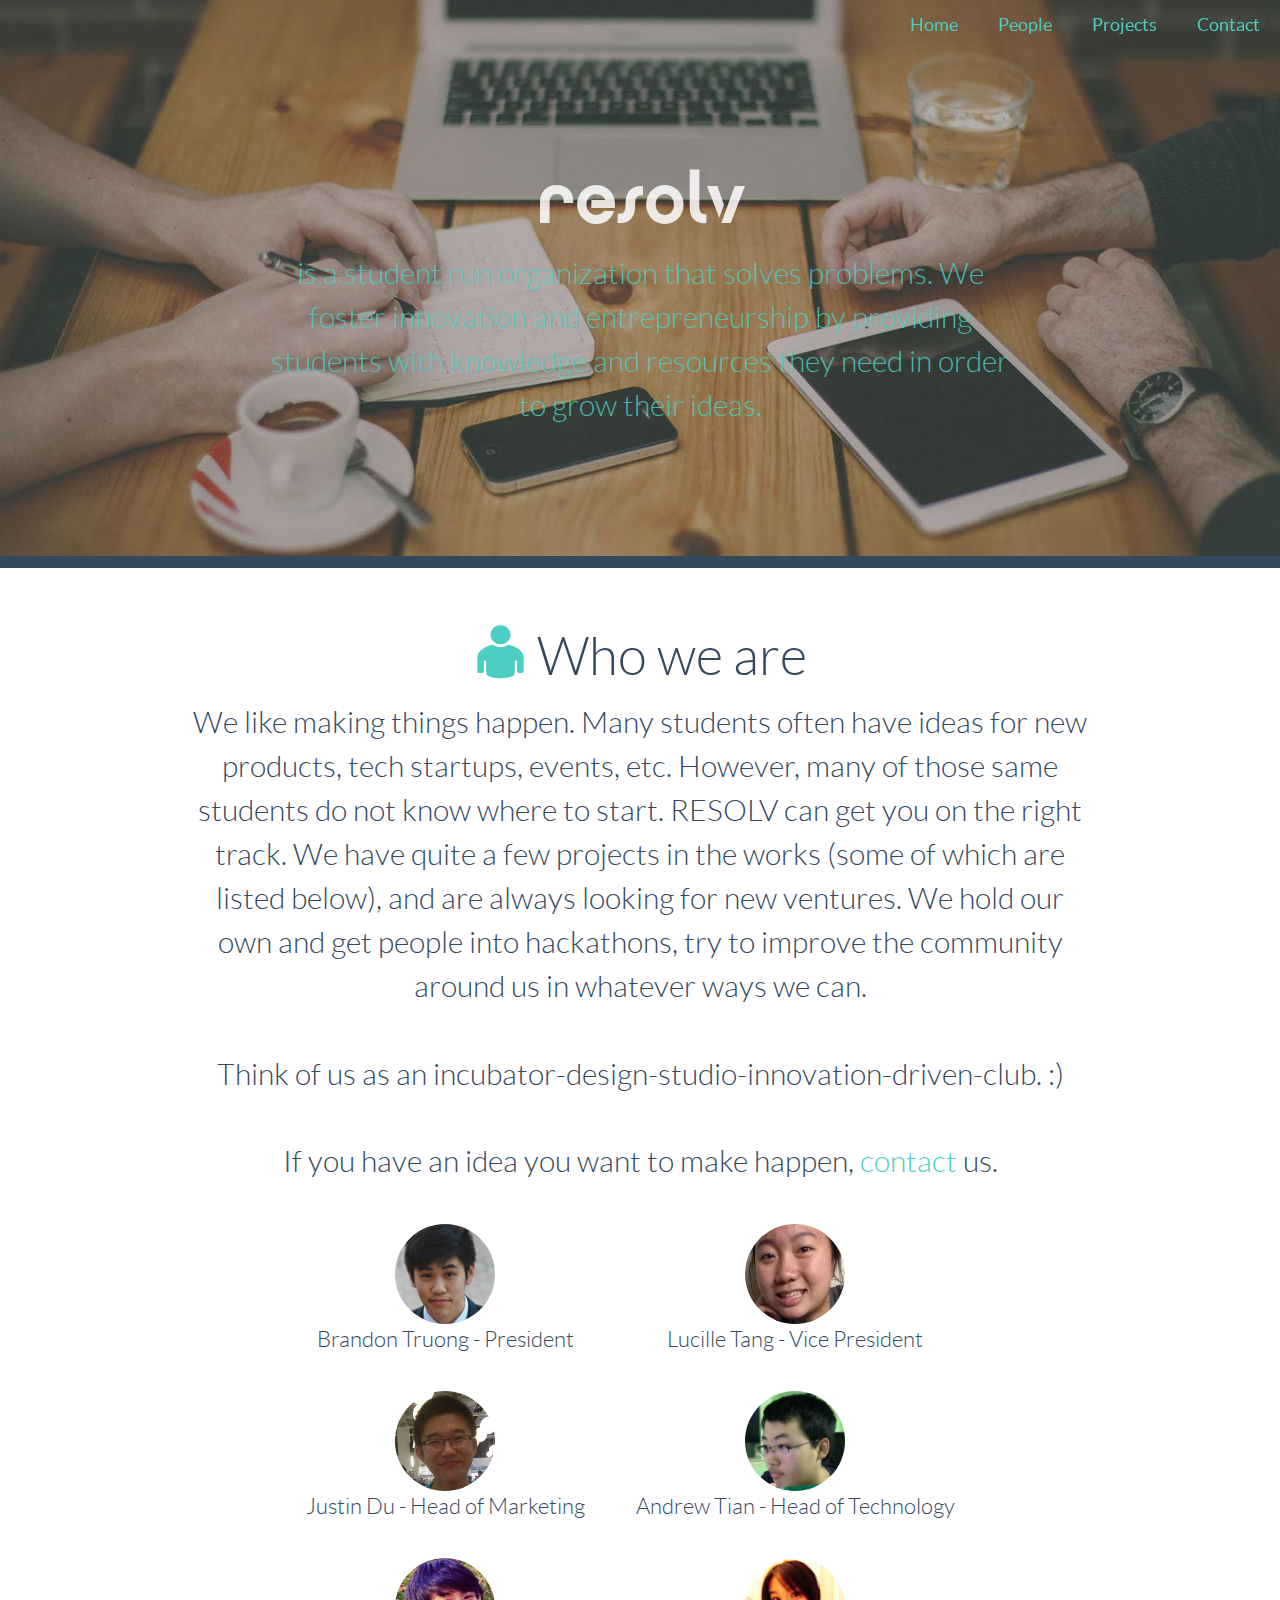
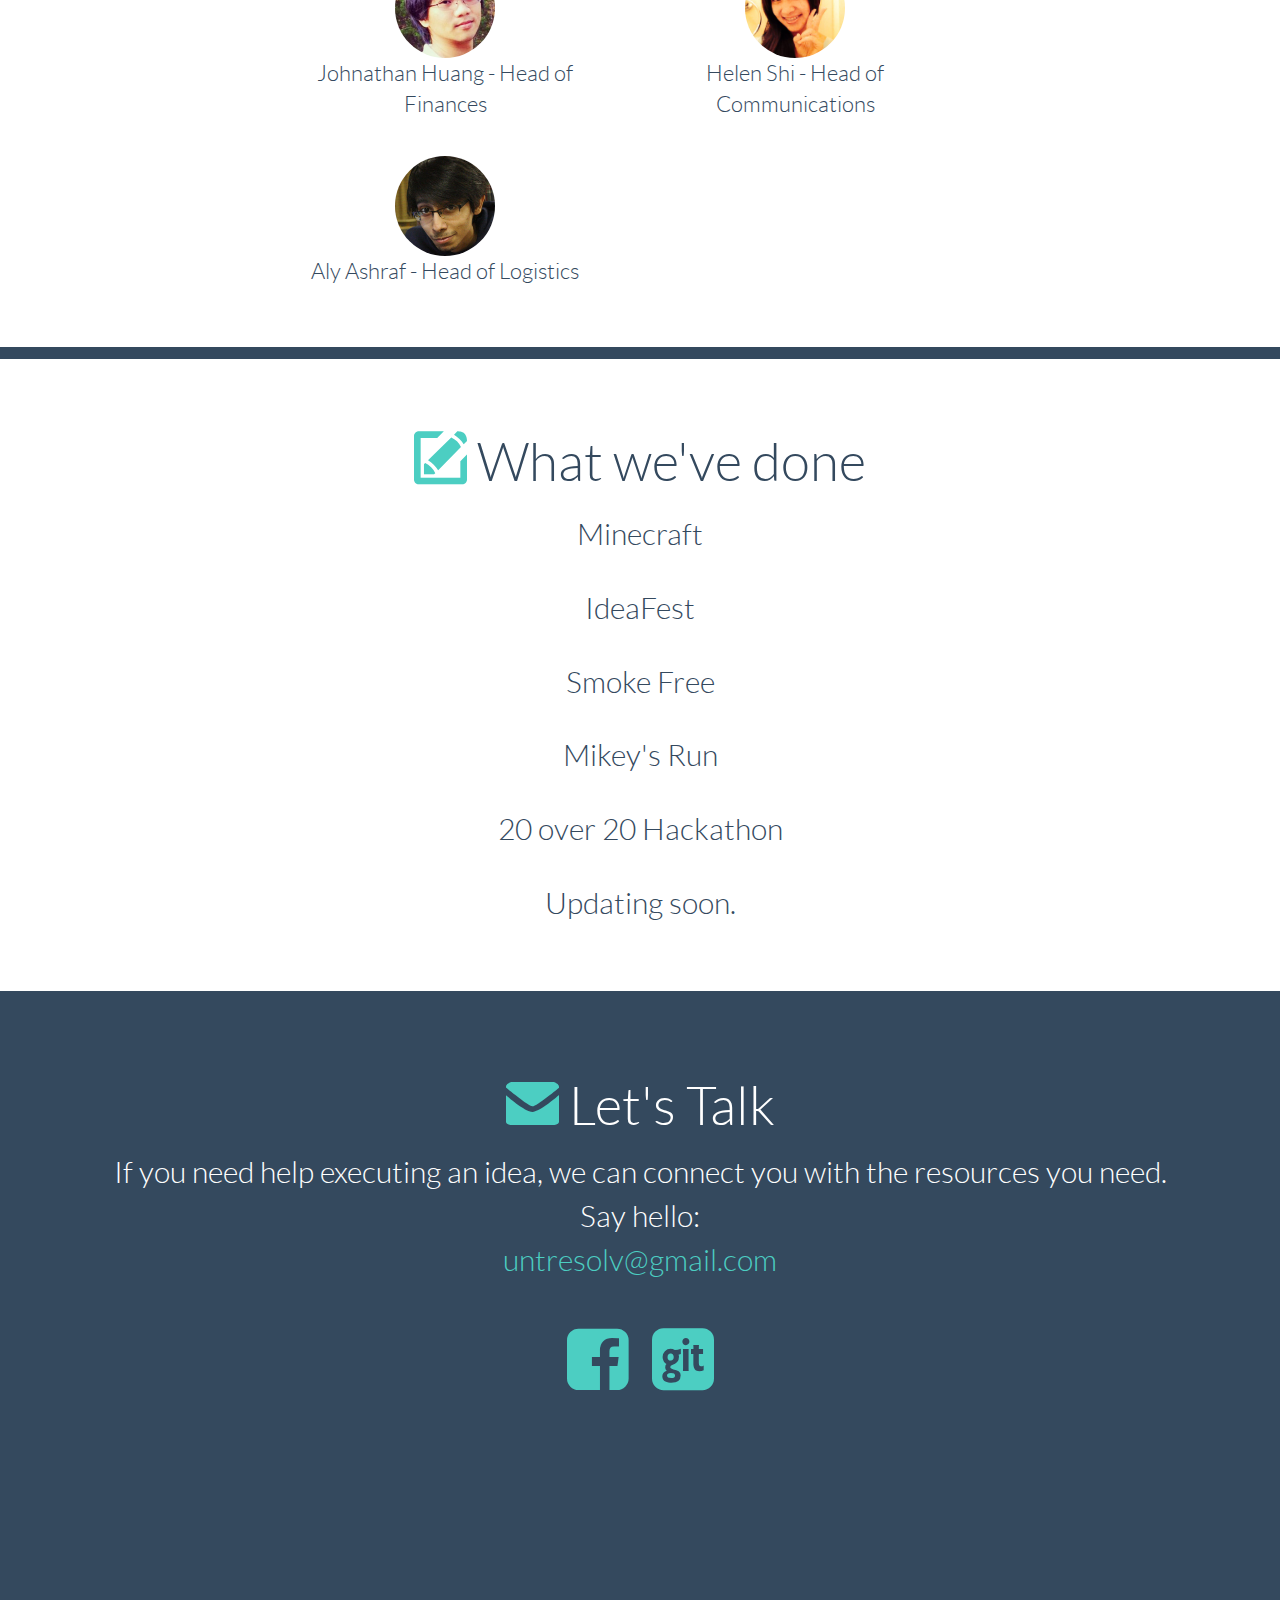
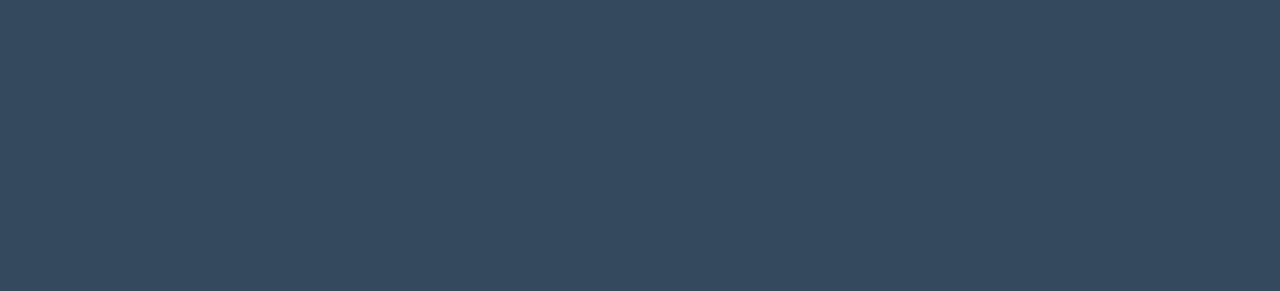
==== index.html @ ae5fd86d "initial commit" ====
<!DOCTYPE html>
<!--[if lt IE 7]>      <html class='no-js lt-ie9 lt-ie8 lt-ie7'> <![endif]-->
<!--[if IE 7]>         <html class='no-js lt-ie9 lt-ie8'> <![endif]-->
<!--[if IE 8]>         <html class='no-js lt-ie9'> <![endif]-->
<!--[if gt IE 8]><!--> <html class='no-js'> <!--<![endif]-->
    <head>
        <meta charset='utf-8'>
        <meta http-equiv='X-UA-Compatible' content='IE=edge'>
        <title>RESOLV</title>
        <meta name='description' content='Resolv is a student run organization at UNT that solves problems. We foster innovation and entrepreneurship by providing students with knowledge and resources in order to grow their ideas.'>
        <meta name='viewport' content='width=device-width, initial-scale=1'>

        <!-- Place favicon.ico and apple-touch-icon.png in the root directory -->

        <link rel='stylesheet' href='css/normalize.css'>
        <link rel='stylesheet' href='https://netdna.bootstrapcdn.com/bootstrap/3.1.1/css/bootstrap.min.css'>
        <link href="https://netdna.bootstrapcdn.com/font-awesome/4.1.0/css/font-awesome.min.css" rel="stylesheet">
        <link rel='stylesheet' href='css/flat-ui.css'>
        <link rel='stylesheet' href='css/main.css'>
        <script src='js/vendor/modernizr-2.6.2.min.js'></script>
    </head>
    <body>
        <!--[if lt IE 7]>
            <p class='browsehappy'>You are using an <strong>outdated</strong> browser. Please <a href='http://browsehappy.com/'>upgrade your browser</a> to improve your experience.</p>
        <![endif]-->
        <nav role='navigation'>
            <a class="menuToggle"><span class='fui-list'></span></a>
            <ul>
                <li><a href='#contact' title='Contact'>Contact</a></li>
                <li><a href='#projects' title='Projects'>Projects</a></li>
                <li><a href='#people' title='People'>People</a></li>
                <li><a href='#home' title='Home'>Home</a></li>
            </ul>
        </nav>
            
            <section id='home'>
                <div id="hello">
                    <h1 class="logo">resolv</h1>
                    <p class="lead"> is a student run organization that solves problems. We foster innovation and entrepreneurship by providing students with knowledge and resources they need in order to grow their ideas.</p>
                </div>
            </section>
            
            <section id="people">
                <div class="progress">
                    <div class="progress-bar" style="width:100%; background-color:#34495e;"></div>
                </div>
                <div class="container">
                    <h2><span class="fui-user"></span>Who we are</h2>
                    <p class="lead">
                        We like making things happen. Many students often have ideas for new products, tech startups, events, etc. However, many of those same students do not know where to start. RESOLV can get you on the right track. We have quite a few projects in the works (some of which are listed below), and are always looking for new ventures. We hold our own and get people into hackathons, try to improve the community around us in whatever ways we can. 
                        <br><br>
                        Think of us as an incubator-design-studio-innovation-driven-club. :)
                        <br><br>
                        If you have an idea you want to make happen, <a href="#contact">contact</a> us.  


                    </p>
                    <div class='profiles'>
                        <div class="profile">
                           <div class="circular"><img src="images/profiles/brandon.jpg" alt="" /></div>
                            <p class='lead person'>Brandon Truong - President</p> 
                        </div>
                        <div class="profile">
                            <div class="circular"><img src="images/profiles/lucille.jpg" alt="" /></div>
                            <p class='lead person'>Lucille Tang - Vice President</p>
                        </div>
                        <div class="profile">
                            <div class="circular"><img src="images/profiles/justin.jpg" alt="" /></div>
                            <p class='lead person'>Justin Du - Head of Marketing</p>
                        </div>
                        <div class="profile">
                            <div class="circular"><img src="images/profiles/andrew.jpg" alt="" /></div>
                            <p class='lead person'>Andrew Tian - Head of Technology</p>
                        </div>
                        <div class="profile">
                            <div class="circular"><img src="images/profiles/jonathan.jpg" alt="" /></div>
                            <p class='lead person'>Johnathan Huang - Head of Finances</p>
                        </div>
                        <div class="profile">
                            <div class="circular"><img src="images/profiles/helen.jpg" alt="" /></div>
                            <p class='lead person'>Helen Shi - Head of Communications</p>
                        </div>
                        <div class="profile">
                            <div class="circular"><img src="images/profiles/aly.jpg" alt="" /></div>
                            <p class='lead person'>Aly Ashraf - Head of Logistics</p>
                        </div>
                    </div>
                </div>
            </section>
            
            <section id='projects'>
                <div class="progress">
                    <div class="progress-bar" style="width:100%; background-color:#34495e;"></div>
                </div>
                <div class="container">
                    <h2><span class="fui-new"></span>What we've done</h2>
                    <div class="projectContainer">
                        <div class="project">
                            <span class="fake-link lead projectToggle">
                                Minecraft
                            </span> 
                            <div class="projectContent">
                                <p class="lead">
                                    RESOLV is teaming up with Cisco Systems and the UNT Innovation Greenhouse for
                                    an after-school volunteer project, aimed at giving elementary school students a behind-the-
                                    scenes look at the world of technology and computer programming through exploring and
                                    creating with the video game Minecraft.
                                </p>
                            </div> 
                            
                        </div>
                        <div class="project">
                            <span class="fake-link lead projectToggle">
                                IdeaFest
                            </span> 
                            <div class="projectContent">
                                <p class="lead">
                                    UNT Ideafest is an annual ideas competition open to all UNT students. We look for ideas that could improve the community or the whole. This could come in the form of a startup idea, new science venture, etc. Your idea should be feasible and well thought out. 
                                </p>
                            </div>
                        </div>    
                        <div>
                            <span class="fake-link lead projectToggle">
                                Smoke Free
                            </span>
                            <div class="projectContent">
                                <p class="lead">
                                    RESOLV is a strong advocate for breathing clean air and would love for you to join us in helping the UNT campaign for a smoke free campus to be a success! Breathing in second hand smoke is considered to be more dangerous than actually smoking cigarettes, which has been the leading cause of lung cancer and emphysema for years, not to mention dental problems. RESOLV and UNT would both like to encourage students to be as healthy as possible. Smoking does not just put you at risk, but it puts your friends, your family, and innocent strangers in harm's way as well. Even if you have never had a loved one die from lung cancer or experienced the horrors that cigarettes cause first hand, you can still take part in this effort to save the lives of others by the means of education and encouragement or even by helping us to do the same and spread the word.
                                </p>
                            </div>
                        </div>
                        <div>
                            <span class="fake-link lead projectToggle">
                                Mikey's Run
                            </span>
                            <div class="projectContent">
                                <p class="lead">
                                RESOLV  was honored to create this logo for Mikey's Run, an organization supporting 
                                the victims at the 2013 Boston Marathon, specifically amputees, in 
                                honor of Mikey, a young boy who became a quadriplegic from an illness. 
                                RESOLV continues to be supportive of Mikey's Run as well as other 
                                charities. If you would like to learn more about Mikey's Run or take 
                                part in the cause, check out <a href="http://mikeysrun.com">mikeysrun.com</a>!
                                </p>
                            </div>
                        </div>   
                        <div>
                            <span class="fake-link lead projectToggle">
                                20 over 20 Hackathon
                            </span>
                            <div class="projectContent">
                                <p class="lead">
                                    RESOLV took 2nd place in the 2013 20 Over 20 Hackathon hosted by Dialexa in Dallas. The team developed a solution to the issue of finding your car in crowded parking lots. During the competition, they faced teams of graduate students, faculty members, and industry professionals. You can read more about the competition on the <a href="https://tams.unt.edu/studentlife/news/hackathon">TAMS Website</a> and at the <a href="http://dialexa.com/blog#20over20">Dialexa Blog</a>.
                                </p>
                            </div>
                        </div>  
                        <a class="lead">Updating soon.</a>
                    </div>
                </div>
            </section>
            
            <section id='contact'>
                <div class="progress">
                    <div class="progress-bar" style="width:100%; background-color:#34495e;"></div>
                </div>
                <div class="container">
                    <h2><span class="fui-mail"></span>Let's Talk</h2>
                    <p class="lead" style="margin:0">
                        If you need help executing an idea, we can connect you with the resources you need. 
                        <br>
                        Say hello:
                    </p>
                    <p class="lead"><a href="mailto:untresolv@gmail.com"> untresolv@gmail.com</a></p>
                    <a href="https://www.facebook.com/resolv.unt">
                        <i class="fa fa-facebook-square fa-4x"></i>
                    </a>
                    <a href="https://github.com/resolvclub">
                        <i class="fa fa-git-square fa-4x"></i>
                    </a>
                </div>
            </section>
        <script src='https://ajax.googleapis.com/ajax/libs/jquery/1.10.2/jquery.min.js'></script>
        <script>window.jQuery || document.write("<script src='js/vendor/jquery-1.10.2.min.js'><\/script>")</script>
        <script src='https://netdna.bootstrapcdn.com/bootstrap/3.1.1/js/bootstrap.min.js'></script>
        <script src='js/jquery-1.8.3.min.js'></script>
        <script src='js/jquery-ui-1.10.3.custom.min.js'></script>
        <script src='js/jquery.ui.touch-punch.min.js'></script>
        <script src='js/bootstrap.min.js'></script>
        <script src='js/jquery.tagsinput.js'></script>
        <script src='js/jquery.placeholder.js'></script>
        <script src='js/plugins.js'></script>
        <script src='js/main.js'></script>
        <script>
          (function(i,s,o,g,r,a,m){i['GoogleAnalyticsObject']=r;i[r]=i[r]||function(){
          (i[r].q=i[r].q||[]).push(arguments)},i[r].l=1*new Date();a=s.createElement(o),
          m=s.getElementsByTagName(o)[0];a.async=1;a.src=g;m.parentNode.insertBefore(a,m)
          })(window,document,'script','//www.google-analytics.com/analytics.js','ga');

          ga('create', 'UA-52313842-1', 'auto');
          ga('send', 'pageview');

        </script>
    </body>
</html>
---- css/flat-ui.css ----
@font-face {
  font-family: 'Lato';
  src: url('../fonts/lato/lato-black.eot');
  src: url('../fonts/lato/lato-black.eot?#iefix') format('embedded-opentype'), url('../fonts/lato/lato-black.woff') format('woff'), url('../fonts/lato/lato-black.ttf') format('truetype'), url('../fonts/lato/lato-black.svg#latoblack') format('svg');
  font-weight: 900;
  font-style: normal;
}
@font-face {
  font-family: 'Lato';
  src: url('../fonts/lato/lato-bold.eot');
  src: url('../fonts/lato/lato-bold.eot?#iefix') format('embedded-opentype'), url('../fonts/lato/lato-bold.woff') format('woff'), url('../fonts/lato/lato-bold.ttf') format('truetype'), url('../fonts/lato/lato-bold.svg#latobold') format('svg');
  font-weight: bold;
  font-style: normal;
}
@font-face {
  font-family: 'Lato';
  src: url('../fonts/lato/lato-bolditalic.eot');
  src: url('../fonts/lato/lato-bolditalic.eot?#iefix') format('embedded-opentype'), url('../fonts/lato/lato-bolditalic.woff') format('woff'), url('../fonts/lato/lato-bolditalic.ttf') format('truetype'), url('../fonts/lato/lato-bolditalic.svg#latobold-italic') format('svg');
  font-weight: bold;
  font-style: italic;
}
@font-face {
  font-family: 'Lato';
  src: url('../fonts/lato/lato-italic.eot');
  src: url('../fonts/lato/lato-italic.eot?#iefix') format('embedded-opentype'), url('../fonts/lato/lato-italic.woff') format('woff'), url('../fonts/lato/lato-italic.ttf') format('truetype'), url('../fonts/lato/lato-italic.svg#latoitalic') format('svg');
  font-weight: normal;
  font-style: italic;
}
@font-face {
  font-family: 'Lato';
  src: url('../fonts/lato/lato-light.eot');
  src: url('../fonts/lato/lato-light.eot?#iefix') format('embedded-opentype'), url('../fonts/lato/lato-light.woff') format('woff'), url('../fonts/lato/lato-light.ttf') format('truetype'), url('../fonts/lato/lato-light.svg#latolight') format('svg');
  font-weight: 300;
  font-style: normal;
}
@font-face {
  font-family: 'Lato';
  src: url('../fonts/lato/lato-regular.eot');
  src: url('../fonts/lato/lato-regular.eot?#iefix') format('embedded-opentype'), url('../fonts/lato/lato-regular.woff') format('woff'), url('../fonts/lato/lato-regular.ttf') format('truetype'), url('../fonts/lato/lato-regular.svg#latoregular') format('svg');
  font-weight: normal;
  font-style: normal;
}
@font-face {
  font-family: "Flat-UI-Icons";
  src: url('../fonts/flat-ui-icons-regular.eot');
  src: url('../fonts/flat-ui-icons-regular.eot?#iefix') format('embedded-opentype'), url('../fonts/flat-ui-icons-regular.woff') format('woff'), url('../fonts/flat-ui-icons-regular.ttf') format('truetype'), url('../fonts/flat-ui-icons-regular.svg#flat-ui-icons-regular') format('svg');
  font-weight: normal;
  font-style: normal;
}
/* Use the following CSS code if you want to use data attributes for inserting your icons */
[data-icon]:before {
  font-family: 'Flat-UI-Icons';
  content: attr(data-icon);
  speak: none;
  font-weight: normal;
  font-variant: normal;
  text-transform: none;
  -webkit-font-smoothing: antialiased;
  -moz-osx-font-smoothing: grayscale;
}
/* Use the following CSS code if you want to have a class per icon */
/*
Instead of a list of all class selectors,
you can use the generic selector below, but it's slower:
[class*="fui-"] {
*/
.fui-arrow-right,
.fui-arrow-left,
.fui-cmd,
.fui-check-inverted,
.fui-heart,
.fui-location,
.fui-plus,
.fui-check,
.fui-cross,
.fui-list,
.fui-new,
.fui-video,
.fui-photo,
.fui-volume,
.fui-time,
.fui-eye,
.fui-chat,
.fui-search,
.fui-user,
.fui-mail,
.fui-lock,
.fui-gear,
.fui-radio-unchecked,
.fui-radio-checked,
.fui-checkbox-unchecked,
.fui-checkbox-checked,
.fui-calendar-solid,
.fui-pause,
.fui-play,
.fui-check-inverted-2 {
  display: inline-block;
  font-family: 'Flat-UI-Icons';
  speak: none;
  font-style: normal;
  font-weight: normal;
  font-variant: normal;
  text-transform: none;
  -webkit-font-smoothing: antialiased;
  -moz-osx-font-smoothing: grayscale;
}
.fui-arrow-right:before {
  content: "\e02c";
}
.fui-arrow-left:before {
  content: "\e02d";
}
.fui-cmd:before {
  content: "\e02f";
}
.fui-check-inverted:before {
  content: "\e006";
}
.fui-heart:before {
  content: "\e007";
}
.fui-location:before {
  content: "\e008";
}
.fui-plus:before {
  content: "\e009";
}
.fui-check:before {
  content: "\e00a";
}
.fui-cross:before {
  content: "\e00b";
}
.fui-list:before {
  content: "\e00c";
}
.fui-new:before {
  content: "\e00d";
}
.fui-video:before {
  content: "\e00e";
}
.fui-photo:before {
  content: "\e00f";
}
.fui-volume:before {
  content: "\e010";
}
.fui-time:before {
  content: "\e011";
}
.fui-eye:before {
  content: "\e012";
}
.fui-chat:before {
  content: "\e013";
}
.fui-search:before {
  content: "\e01c";
}
.fui-user:before {
  content: "\e01d";
}
.fui-mail:before {
  content: "\e01e";
}
.fui-lock:before {
  content: "\e01f";
}
.fui-gear:before {
  content: "\e024";
}
.fui-radio-unchecked:before {
  content: "\e02b";
}
.fui-radio-checked:before {
  content: "\e032";
}
.fui-checkbox-unchecked:before {
  content: "\e033";
}
.fui-checkbox-checked:before {
  content: "\e034";
}
.fui-calendar-solid:before {
  content: "\e022";
}
.fui-pause:before {
  content: "\e03b";
}
.fui-play:before {
  content: "\e03c";
}
.fui-check-inverted-2:before {
  content: "\e000";
}
.dropdown-arrow-inverse {
  border-bottom-color: #34495e !important;
  border-top-color: #34495e !important;
}
body {
  font-family: "Lato", Helvetica, Arial, sans-serif;
  font-size: 18px;
  line-height: 1.72222;
  color: #34495e;
  background-color: #ffffff;
}
a {
  color: #16a085;
  text-decoration: none;
  -webkit-transition: 0.25s;
  transition: 0.25s;
}
a:hover,
a:focus {
  color: #1abc9c;
  text-decoration: none;
}
a:focus {
  outline: none;
}
.img-rounded {
  border-radius: 6px;
}
.img-thumbnail {
  padding: 4px;
  line-height: 1.72222;
  background-color: #ffffff;
  border: 2px solid #bdc3c7;
  border-radius: 6px;
  -webkit-transition: all 0.25s ease-in-out;
  transition: all 0.25s ease-in-out;
  display: inline-block;
  max-width: 100%;
  height: auto;
}
.img-comment {
  font-size: 15px;
  line-height: 1.2;
  font-style: italic;
  margin: 24px 0;
}
h1,
h2,
h3,
h4,
h5,
h6,
.h1,
.h2,
.h3,
.h4,
.h5,
.h6 {
  font-family: inherit;
  font-weight: 700;
  line-height: 1.1;
  color: inherit;
}
h1 small,
h2 small,
h3 small,
h4 small,
h5 small,
h6 small,
.h1 small,
.h2 small,
.h3 small,
.h4 small,
.h5 small,
.h6 small {
  color: #e7e9ec;
}
h1,
h2,
h3 {
  margin-top: 30px;
  margin-bottom: 15px;
}
h4,
h5,
h6 {
  margin-top: 15px;
  margin-bottom: 15px;
}
h6 {
  font-weight: normal;
}
h1,
.h1 {
  font-size: 61px;
}
h2,
.h2 {
  font-size: 53px;
}
h3,
.h3 {
  font-size: 40px;
}
h4,
.h4 {
  font-size: 29px;
}
h5,
.h5 {
  font-size: 28px;
}
h6,
.h6 {
  font-size: 24px;
}
p {
  font-size: 18px;
  line-height: 1.72222;
  margin: 0 0 15px;
}
.lead {
  margin-bottom: 30px;
  font-size: 28px;
  line-height: 1.46428571;
  font-weight: 300;
}
@media (min-width: 768px) {
  .lead {
    font-size: 30.006px;
  }
}
small,
.small {
  font-size: 83%;
  line-height: 2.067;
}
.text-muted {
  color: #bdc3c7;
}
.text-inverse {
  color: #ffffff;
}
.text-primary {
  color: #1abc9c;
}
a.text-primary:hover {
  color: #15967d;
}
.text-warning {
  color: #f1c40f;
}
a.text-warning:hover {
  color: #c19d0c;
}
.text-danger {
  color: #e74c3c;
}
a.text-danger:hover {
  color: #b93d30;
}
.text-success {
  color: #2ecc71;
}
a.text-success:hover {
  color: #25a35a;
}
.text-info {
  color: #3498db;
}
a.text-info:hover {
  color: #2a7aaf;
}
.bg-primary {
  color: #ffffff;
  background-color: #34495e;
}
a.bg-primary:hover {
  background-color: #222f3d;
}
.bg-success {
  background-color: #dff0d8;
}
a.bg-success:hover {
  background-color: #c1e2b3;
}
.bg-info {
  background-color: #d9edf7;
}
a.bg-info:hover {
  background-color: #afd9ee;
}
.bg-warning {
  background-color: #fcf8e3;
}
a.bg-warning:hover {
  background-color: #f7ecb5;
}
.bg-danger {
  background-color: #f2dede;
}
a.bg-danger:hover {
  background-color: #e4b9b9;
}
.page-header {
  padding-bottom: 14px;
  margin: 60px 0 30px;
  border-bottom: 1px solid #e7e9ec;
}
ul,
ol {
  margin-bottom: 15px;
}
dl {
  margin-bottom: 30px;
}
dt,
dd {
  line-height: 1.72222;
}
@media (min-width: 768px) {
  .dl-horizontal dt {
    width: 160px;
  }
  .dl-horizontal dd {
    margin-left: 180px;
  }
}
abbr[title],
abbr[data-original-title] {
  border-bottom: 1px dotted #bdc3c7;
}
blockquote {
  border-left: 3px solid #e7e9ec;
  padding: 0 0 0 16px;
  margin: 0 0 30px;
}
blockquote p {
  font-size: 20px;
  line-height: 1.55;
  font-weight: normal;
  margin-bottom: .4em;
}
blockquote small,
blockquote .small {
  font-size: 18px;
  line-height: 1.72222;
  font-style: italic;
  color: inherit;
}
blockquote small:before,
blockquote .small:before {
  content: "";
}
blockquote.pull-right {
  padding-right: 16px;
  padding-left: 0;
  border-right: 3px solid #e7e9ec;
  border-left: 0;
}
blockquote.pull-right small:after {
  content: "";
}
address {
  margin-bottom: 30px;
  line-height: 1.72222;
}
code,
kbd,
pre,
samp {
  font-family: Monaco, Menlo, Consolas, "Courier New", monospace;
}
code {
  padding: 2px 6px;
  font-size: 85%;
  color: #c7254e;
  background-color: #f9f2f4;
  border-radius: 4px;
}
kbd {
  padding: 2px 6px;
  font-size: 85%;
  color: #ffffff;
  background-color: #34495e;
  border-radius: 4px;
  box-shadow: none;
}
pre {
  padding: 8px;
  margin: 0 0 15px;
  font-size: 13px;
  line-height: 1.72222;
  color: inherit;
  background-color: #ffffff;
  border: 2px solid #e7e9ec;
  border-radius: 6px;
  white-space: pre;
}
.pre-scrollable {
  max-height: 340px;
}
.thumbnail {
  display: block;
  padding: 4px;
  margin-bottom: 5px;
  line-height: 1.72222;
  background-color: #ffffff;
  border: 2px solid #bdc3c7;
  border-radius: 6px;
  -webkit-transition: all 0.25s ease-in-out;
  transition: all 0.25s ease-in-out;
}
.thumbnail > img,
.thumbnail a > img {
  display: block;
  max-width: 100%;
  height: auto;
  margin-left: auto;
  margin-right: auto;
}
a.thumbnail:hover,
a.thumbnail:focus,
a.thumbnail.active {
  border-color: #16a085;
}
.thumbnail .caption {
  padding: 9px;
  color: #34495e;
}
.btn {
  border: none;
  font-size: 15px;
  font-weight: normal;
  line-height: 1.4;
  border-radius: 4px;
  padding: 10px 15px;
  -webkit-font-smoothing: subpixel-antialiased;
  -webkit-transition: border .25s linear, color .25s linear, background-color .25s linear;
  transition: border .25s linear, color .25s linear, background-color .25s linear;
}
.btn:hover,
.btn:focus {
  outline: none;
  color: #ffffff;
}
.btn:active,
.btn.active {
  outline: none;
  -webkit-box-shadow: none;
  box-shadow: none;
}
.btn.disabled,
.btn[disabled],
fieldset[disabled] .btn {
  background-color: #bdc3c7;
  color: rgba(255, 255, 255, 0.75);
  opacity: 0.7;
  filter: alpha(opacity=70);
}
.btn > [class^="fui-"] {
  margin: 0 1px;
  position: relative;
  line-height: 1;
  top: 1px;
}
.btn-xs.btn > [class^="fui-"] {
  font-size: 11px;
  top: 0;
}
.btn-hg.btn > [class^="fui-"] {
  top: 2px;
}
.btn-default {
  color: #ffffff;
  background-color: #bdc3c7;
}
.btn-default:hover,
.btn-default:focus,
.btn-default:active,
.btn-default.active,
.open .dropdown-toggle.btn-default {
  color: #ffffff;
  background-color: #cacfd2;
  border-color: #cacfd2;
}
.btn-default:active,
.btn-default.active,
.open .dropdown-toggle.btn-default {
  background: #a1a6a9;
  border-color: #a1a6a9;
}
.btn-default.disabled,
.btn-default[disabled],
fieldset[disabled] .btn-default,
.btn-default.disabled:hover,
.btn-default[disabled]:hover,
fieldset[disabled] .btn-default:hover,
.btn-default.disabled:focus,
.btn-default[disabled]:focus,
fieldset[disabled] .btn-default:focus,
.btn-default.disabled:active,
.btn-default[disabled]:active,
fieldset[disabled] .btn-default:active,
.btn-default.disabled.active,
.btn-default[disabled].active,
fieldset[disabled] .btn-default.active {
  background-color: #bdc3c7;
  border-color: #bdc3c7;
}
.btn-primary {
  color: #ffffff;
  background-color: #1abc9c;
}
.btn-primary:hover,
.btn-primary:focus,
.btn-primary:active,
.btn-primary.active,
.open .dropdown-toggle.btn-primary {
  color: #ffffff;
  background-color: #48c9b0;
  border-color: #48c9b0;
}
.btn-primary:active,
.btn-primary.active,
.open .dropdown-toggle.btn-primary {
  background: #16a085;
  border-color: #16a085;
}
.btn-primary.disabled,
.btn-primary[disabled],
fieldset[disabled] .btn-primary,
.btn-primary.disabled:hover,
.btn-primary[disabled]:hover,
fieldset[disabled] .btn-primary:hover,
.btn-primary.disabled:focus,
.btn-primary[disabled]:focus,
fieldset[disabled] .btn-primary:focus,
.btn-primary.disabled:active,
.btn-primary[disabled]:active,
fieldset[disabled] .btn-primary:active,
.btn-primary.disabled.active,
.btn-primary[disabled].active,
fieldset[disabled] .btn-primary.active {
  background-color: #1abc9c;
  border-color: #1abc9c;
}
.btn-info {
  color: #ffffff;
  background-color: #3498db;
}
.btn-info:hover,
.btn-info:focus,
.btn-info:active,
.btn-info.active,
.open .dropdown-toggle.btn-info {
  color: #ffffff;
  background-color: #5dade2;
  border-color: #5dade2;
}
.btn-info:active,
.btn-info.active,
.open .dropdown-toggle.btn-info {
  background: #2c81ba;
  border-color: #2c81ba;
}
.btn-info.disabled,
.btn-info[disabled],
fieldset[disabled] .btn-info,
.btn-info.disabled:hover,
.btn-info[disabled]:hover,
fieldset[disabled] .btn-info:hover,
.btn-info.disabled:focus,
.btn-info[disabled]:focus,
fieldset[disabled] .btn-info:focus,
.btn-info.disabled:active,
.btn-info[disabled]:active,
fieldset[disabled] .btn-info:active,
.btn-info.disabled.active,
.btn-info[disabled].active,
fieldset[disabled] .btn-info.active {
  background-color: #3498db;
  border-color: #3498db;
}
.btn-danger {
  color: #ffffff;
  background-color: #e74c3c;
}
.btn-danger:hover,
.btn-danger:focus,
.btn-danger:active,
.btn-danger.active,
.open .dropdown-toggle.btn-danger {
  color: #ffffff;
  background-color: #ec7063;
  border-color: #ec7063;
}
.btn-danger:active,
.btn-danger.active,
.open .dropdown-toggle.btn-danger {
  background: #c44133;
  border-color: #c44133;
}
.btn-danger.disabled,
.btn-danger[disabled],
fieldset[disabled] .btn-danger,
.btn-danger.disabled:hover,
.btn-danger[disabled]:hover,
fieldset[disabled] .btn-danger:hover,
.btn-danger.disabled:focus,
.btn-danger[disabled]:focus,
fieldset[disabled] .btn-danger:focus,
.btn-danger.disabled:active,
.btn-danger[disabled]:active,
fieldset[disabled] .btn-danger:active,
.btn-danger.disabled.active,
.btn-danger[disabled].active,
fieldset[disabled] .btn-danger.active {
  background-color: #e74c3c;
  border-color: #e74c3c;
}
.btn-success {
  color: #ffffff;
  background-color: #2ecc71;
}
.btn-success:hover,
.btn-success:focus,
.btn-success:active,
.btn-success.active,
.open .dropdown-toggle.btn-success {
  color: #ffffff;
  background-color: #58d68d;
  border-color: #58d68d;
}
.btn-success:active,
.btn-success.active,
.open .dropdown-toggle.btn-success {
  background: #27ad60;
  border-color: #27ad60;
}
.btn-success.disabled,
.btn-success[disabled],
fieldset[disabled] .btn-success,
.btn-success.disabled:hover,
.btn-success[disabled]:hover,
fieldset[disabled] .btn-success:hover,
.btn-success.disabled:focus,
.btn-success[disabled]:focus,
fieldset[disabled] .btn-success:focus,
.btn-success.disabled:active,
.btn-success[disabled]:active,
fieldset[disabled] .btn-success:active,
.btn-success.disabled.active,
.btn-success[disabled].active,
fieldset[disabled] .btn-success.active {
  background-color: #2ecc71;
  border-color: #2ecc71;
}
.btn-warning {
  color: #ffffff;
  background-color: #f1c40f;
}
.btn-warning:hover,
.btn-warning:focus,
.btn-warning:active,
.btn-warning.active,
.open .dropdown-toggle.btn-warning {
  color: #ffffff;
  background-color: #f5d313;
  border-color: #f5d313;
}
.btn-warning:active,
.btn-warning.active,
.open .dropdown-toggle.btn-warning {
  background: #cda70d;
  border-color: #cda70d;
}
.btn-warning.disabled,
.btn-warning[disabled],
fieldset[disabled] .btn-warning,
.btn-warning.disabled:hover,
.btn-warning[disabled]:hover,
fieldset[disabled] .btn-warning:hover,
.btn-warning.disabled:focus,
.btn-warning[disabled]:focus,
fieldset[disabled] .btn-warning:focus,
.btn-warning.disabled:active,
.btn-warning[disabled]:active,
fieldset[disabled] .btn-warning:active,
.btn-warning.disabled.active,
.btn-warning[disabled].active,
fieldset[disabled] .btn-warning.active {
  background-color: #f1c40f;
  border-color: #f1c40f;
}
.btn-inverse {
  color: #ffffff;
  background-color: #34495e;
}
.btn-inverse:hover,
.btn-inverse:focus,
.btn-inverse:active,
.btn-inverse.active,
.open .dropdown-toggle.btn-inverse {
  color: #ffffff;
  background-color: #415b76;
  border-color: #415b76;
}
.btn-inverse:active,
.btn-inverse.active,
.open .dropdown-toggle.btn-inverse {
  background: #2c3e50;
  border-color: #2c3e50;
}
.btn-inverse.disabled,
.btn-inverse[disabled],
fieldset[disabled] .btn-inverse,
.btn-inverse.disabled:hover,
.btn-inverse[disabled]:hover,
fieldset[disabled] .btn-inverse:hover,
.btn-inverse.disabled:focus,
.btn-inverse[disabled]:focus,
fieldset[disabled] .btn-inverse:focus,
.btn-inverse.disabled:active,
.btn-inverse[disabled]:active,
fieldset[disabled] .btn-inverse:active,
.btn-inverse.disabled.active,
.btn-inverse[disabled].active,
fieldset[disabled] .btn-inverse.active {
  background-color: #34495e;
  border-color: #34495e;
}
.btn-embossed {
  -webkit-box-shadow: inset 0 -2px 0 rgba(0, 0, 0, 0.15);
  box-shadow: inset 0 -2px 0 rgba(0, 0, 0, 0.15);
}
.btn-embossed.active,
.btn-embossed:active {
  -webkit-box-shadow: inset 0 2px 0 rgba(0, 0, 0, 0.15);
  box-shadow: inset 0 2px 0 rgba(0, 0, 0, 0.15);
}
.btn-wide {
  min-width: 140px;
  padding-left: 30px;
  padding-right: 30px;
}
.btn-link {
  color: #16a085;
}
.btn-link:hover,
.btn-link:focus {
  color: #1abc9c;
  text-decoration: underline;
  background-color: transparent;
}
.btn-link[disabled]:hover,
fieldset[disabled] .btn-link:hover,
.btn-link[disabled]:focus,
fieldset[disabled] .btn-link:focus {
  color: #bdc3c7;
  text-decoration: none;
}
.btn-hg {
  padding: 13px 20px;
  font-size: 22px;
  line-height: 1.227;
  border-radius: 6px;
}
.btn-lg {
  padding: 10px 19px;
  font-size: 17px;
  line-height: 1.471;
  border-radius: 6px;
}
.btn-sm {
  padding: 9px 13px;
  font-size: 13px;
  line-height: 1.385;
  border-radius: 4px;
}
.btn-xs {
  padding: 6px 9px;
  font-size: 12px;
  line-height: 1.083;
  border-radius: 3px;
}
.btn-tip {
  font-weight: 300;
  padding-left: 10px;
  font-size: 92%;
}
.btn-block {
  white-space: normal;
}
.btn-default .caret {
  border-top-color: #ffffff;
}
.btn-primary .caret,
.btn-success .caret,
.btn-warning .caret,
.btn-danger .caret,
.btn-info .caret {
  border-top-color: #ffffff;
}
.dropup .btn-default .caret {
  border-bottom-color: #ffffff;
}
.dropup .btn-primary .caret,
.dropup .btn-success .caret,
.dropup .btn-warning .caret,
.dropup .btn-danger .caret,
.dropup .btn-info .caret {
  border-bottom-color: #ffffff;
}
.btn-group-xs > .btn {
  padding: 6px 9px;
  font-size: 12px;
  line-height: 1.083;
  border-radius: 3px;
}
.btn-group-sm > .btn {
  padding: 9px 13px;
  font-size: 13px;
  line-height: 1.385;
  border-radius: 4px;
}
.btn-group-lg > .btn {
  padding: 10px 19px;
  font-size: 17px;
  line-height: 1.471;
  border-radius: 6px;
}
.btn-group-gh > .btn {
  padding: 13px 20px;
  font-size: 22px;
  line-height: 1.227;
  border-radius: 6px;
}
.btn-group > .btn + .btn {
  margin-left: 0;
}
.btn-group > .btn + .dropdown-toggle {
  border-left: 2px solid rgba(52, 73, 94, 0.15);
  padding-left: 12px;
  padding-right: 12px;
}
.btn-group > .btn + .dropdown-toggle .caret {
  margin-left: 3px;
  margin-right: 3px;
}
.btn-group > .btn.btn-gh + .dropdown-toggle .caret {
  margin-left: 7px;
  margin-right: 7px;
}
.btn-group > .btn.btn-sm + .dropdown-toggle .caret {
  margin-left: 0;
  margin-right: 0;
}
.dropdown-toggle .caret {
  margin-left: 8px;
}
.btn-group > .btn,
.btn-group > .dropdown-menu,
.btn-group > .popover {
  font-weight: 400;
}
.btn-group:focus .dropdown-toggle {
  outline: none;
  -webkit-transition: 0.25s;
  transition: 0.25s;
}
.btn-group.open .dropdown-toggle {
  color: rgba(255, 255, 255, 0.75);
  -webkit-box-shadow: none;
  box-shadow: none;
}
.btn-toolbar .btn.active {
  color: #ffffff;
}
.btn-toolbar .btn > [class^="fui-"] {
  font-size: 16px;
  margin: 0 1px;
}
.caret {
  border-width: 8px 6px;
  border-bottom-color: #34495e;
  border-top-color: #34495e;
  border-style: solid;
  border-bottom-style: none;
  -webkit-transition: 0.25s;
  transition: 0.25s;
  -webkit-transform: scale(1.001);
  -ms-transform: scale(1.001);
  transform: scale(1.001);
}
.dropup .caret,
.dropup .btn-lg .caret,
.navbar-fixed-bottom .dropdown .caret {
  border-bottom-width: 8px;
}
.btn-lg .caret {
  border-top-width: 8px;
  border-right-width: 6px;
  border-left-width: 6px;
}
.select {
  display: inline-block;
  margin-bottom: 10px;
}
[class*="span"] > .select[class*="span"] {
  margin-left: 0;
}
.select[class*="span"] .btn {
  width: 100%;
}
.select.select-block {
  display: block;
  float: none;
  margin-left: 0;
  width: auto;
}
.select.select-block:before,
.select.select-block:after {
  content: " ";
  /* 1 */

  display: table;
  /* 2 */

}
.select.select-block:after {
  clear: both;
}
.select.select-block .btn {
  width: 100%;
}
.select.select-block .dropdown-menu {
  width: 100%;
}
.select .btn {
  width: 220px;
}
.select .btn.btn-hg .filter-option {
  left: 20px;
  right: 40px;
  top: 13px;
}
.select .btn.btn-hg .caret {
  right: 20px;
}
.select .btn.btn-lg .filter-option {
  left: 18px;
  right: 38px;
}
.select .btn.btn-sm .filter-option {
  left: 13px;
  right: 33px;
}
.select .btn.btn-sm .caret {
  right: 13px;
}
.select .btn.btn-xs .filter-option {
  left: 13px;
  right: 33px;
  top: 5px;
}
.select .btn.btn-xs .caret {
  right: 13px;
}
.select .btn .filter-option {
  height: 26px;
  left: 13px;
  overflow: hidden;
  position: absolute;
  right: 33px;
  text-align: left;
  top: 10px;
}
.select .btn .caret {
  position: absolute;
  right: 16px;
  top: 50%;
  margin-top: -3px;
}
.select .btn .dropdown-toggle {
  border-radius: 6px;
}
.select .btn .dropdown-menu {
  min-width: 100%;
}
.select .btn .dropdown-menu dt {
  cursor: default;
  display: block;
  padding: 3px 20px;
}
.select .btn .dropdown-menu li:not(.disabled) > a:hover small {
  color: rgba(255, 255, 255, 0.004);
}
.select .btn .dropdown-menu li > a {
  min-height: 20px;
}
.select .btn .dropdown-menu li > a.opt {
  padding-left: 35px;
}
.select .btn .dropdown-menu li small {
  padding-left: .5em;
}
.select .btn .dropdown-menu li > dt small {
  font-weight: normal;
}
.select .btn > .disabled,
.select .btn .dropdown-menu li.disabled > a {
  cursor: default;
}
.select .caret {
  border-bottom-color: #ffffff;
  border-top-color: #ffffff;
}
legend {
  display: block;
  width: 100%;
  padding: 0;
  margin-bottom: 15px;
  font-size: 24px;
  line-height: inherit;
  color: inherit;
  border-bottom: none;
}
textarea {
  font-size: 20px;
  line-height: 24px;
  padding: 5px 11px;
}
input[type="search"] {
  -webkit-appearance: none !important;
}
label {
  font-weight: normal;
  font-size: 15px;
  line-height: 2.4;
}
.form-control:-moz-placeholder {
  color: #b2bcc5;
}
.form-control::-moz-placeholder {
  color: #b2bcc5;
  opacity: 1;
}
.form-control:-ms-input-placeholder {
  color: #b2bcc5;
}
.form-control::-webkit-input-placeholder {
  color: #b2bcc5;
}
.form-control.placeholder {
  color: #b2bcc5;
}
.form-control {
  border: 2px solid #bdc3c7;
  color: #34495e;
  font-family: "Lato", Helvetica, Arial, sans-serif;
  font-size: 15px;
  line-height: 1.467;
  padding: 8px 12px;
  height: 42px;
  -webkit-appearance: none;
  border-radius: 6px;
  -webkit-box-shadow: none;
  box-shadow: none;
  -webkit-transition: border .25s linear, color .25s linear, background-color .25s linear;
  transition: border .25s linear, color .25s linear, background-color .25s linear;
}
.form-group.focus .form-control,
.form-control:focus {
  border-color: #1abc9c;
  outline: 0;
  -webkit-box-shadow: none;
  box-shadow: none;
}
.form-control[disabled],
.form-control[readonly],
fieldset[disabled] .form-control {
  background-color: #f4f6f6;
  border-color: #d5dbdb;
  color: #d5dbdb;
  cursor: default;
  opacity: 0.7;
  filter: alpha(opacity=70);
}
.form-control.flat {
  border-color: transparent;
}
.form-control.flat:hover {
  border-color: #bdc3c7;
}
.form-control.flat:focus {
  border-color: #1abc9c;
}
.input-sm {
  height: 35px;
  padding: 6px 10px;
  font-size: 13px;
  line-height: 1.462;
  border-radius: 6px;
}
select.input-sm {
  height: 35px;
  line-height: 35px;
}
textarea.input-sm,
select[multiple].input-sm {
  height: auto;
}
.input-lg {
  height: 45px;
  padding: 10px 15px;
  font-size: 17px;
  line-height: 1.235;
  border-radius: 6px;
}
select.input-lg {
  height: 45px;
  line-height: 45px;
}
textarea.input-lg,
select[multiple].input-lg {
  height: auto;
}
.input-hg {
  height: 53px;
  padding: 10px 16px;
  font-size: 22px;
  line-height: 1.318;
  border-radius: 6px;
}
select.input-hg {
  height: 53px;
  line-height: 53px;
}
textarea.input-hg,
select[multiple].input-hg {
  height: auto;
}
.has-warning .help-block,
.has-warning .control-label,
.has-warning .radio,
.has-warning .checkbox,
.has-warning .radio-inline,
.has-warning .checkbox-inline {
  color: #f1c40f;
}
.has-warning .form-control {
  color: #f1c40f;
  border-color: #f1c40f;
  -webkit-box-shadow: none;
  box-shadow: none;
}
.has-warning .form-control:-moz-placeholder {
  color: #f1c40f;
}
.has-warning .form-control::-moz-placeholder {
  color: #f1c40f;
  opacity: 1;
}
.has-warning .form-control:-ms-input-placeholder {
  color: #f1c40f;
}
.has-warning .form-control::-webkit-input-placeholder {
  color: #f1c40f;
}
.has-warning .form-control.placeholder {
  color: #f1c40f;
}
.has-warning .form-control:focus {
  border-color: #f1c40f;
  -webkit-box-shadow: none;
  box-shadow: none;
}
.has-warning .input-group-addon {
  color: #f1c40f;
  border-color: #f1c40f;
  background-color: #ffffff;
}
.has-error .help-block,
.has-error .control-label,
.has-error .radio,
.has-error .checkbox,
.has-error .radio-inline,
.has-error .checkbox-inline {
  color: #e74c3c;
}
.has-error .form-control {
  color: #e74c3c;
  border-color: #e74c3c;
  -webkit-box-shadow: none;
  box-shadow: none;
}
.has-error .form-control:-moz-placeholder {
  color: #e74c3c;
}
.has-error .form-control::-moz-placeholder {
  color: #e74c3c;
  opacity: 1;
}
.has-error .form-control:-ms-input-placeholder {
  color: #e74c3c;
}
.has-error .form-control::-webkit-input-placeholder {
  color: #e74c3c;
}
.has-error .form-control.placeholder {
  color: #e74c3c;
}
.has-error .form-control:focus {
  border-color: #e74c3c;
  -webkit-box-shadow: none;
  box-shadow: none;
}
.has-error .input-group-addon {
  color: #e74c3c;
  border-color: #e74c3c;
  background-color: #ffffff;
}
.has-success .help-block,
.has-success .control-label,
.has-success .radio,
.has-success .checkbox,
.has-success .radio-inline,
.has-success .checkbox-inline {
  color: #2ecc71;
}
.has-success .form-control {
  color: #2ecc71;
  border-color: #2ecc71;
  -webkit-box-shadow: none;
  box-shadow: none;
}
.has-success .form-control:-moz-placeholder {
  color: #2ecc71;
}
.has-success .form-control::-moz-placeholder {
  color: #2ecc71;
  opacity: 1;
}
.has-success .form-control:-ms-input-placeholder {
  color: #2ecc71;
}
.has-success .form-control::-webkit-input-placeholder {
  color: #2ecc71;
}
.has-success .form-control.placeholder {
  color: #2ecc71;
}
.has-success .form-control:focus {
  border-color: #2ecc71;
  -webkit-box-shadow: none;
  box-shadow: none;
}
.has-success .input-group-addon {
  color: #2ecc71;
  border-color: #2ecc71;
  background-color: #ffffff;
}
.help-block {
  font-size: 15px;
  margin-bottom: 5px;
  color: inherit;
}
.form-group {
  position: relative;
  margin-bottom: 20px;
}
.form-horizontal .control-label,
.form-horizontal .radio,
.form-horizontal .checkbox,
.form-horizontal .radio-inline,
.form-horizontal .checkbox-inline {
  margin-top: 0;
  margin-bottom: 0;
  padding-top: 6px;
}
.form-horizontal .form-group {
  margin-left: -15px;
  margin-right: -15px;
}
.form-horizontal .form-group:before,
.form-horizontal .form-group:after {
  content: " ";
  /* 1 */

  display: table;
  /* 2 */

}
.form-horizontal .form-group:after {
  clear: both;
}
.form-horizontal .form-control-static {
  padding-top: 6px;
}
.form-group {
  position: relative;
}
.form-control + .input-icon {
  position: absolute;
  top: 2px;
  right: 2px;
  line-height: 37px;
  vertical-align: middle;
  font-size: 20px;
  color: #b2bcc5;
  background-color: #ffffff;
  padding: 0 12px 0 0;
  border-radius: 6px;
}
.input-hg + .input-icon {
  line-height: 49px;
  padding: 0 16px 0 0;
}
.input-lg + .input-icon {
  line-height: 41px;
  padding: 0 15px 0 0;
}
.input-sm + .input-icon {
  font-size: 18px;
  line-height: 30px;
  padding: 0 10px 0 0;
}
.has-success .input-icon {
  color: #2ecc71;
}
.has-warning .input-icon {
  color: #f1c40f;
}
.has-error .input-icon {
  color: #e74c3c;
}
.form-control[disabled] + .input-icon,
.form-control[readonly] + .input-icon,
fieldset[disabled] .form-control + .input-icon,
.form-control.disabled + .input-icon {
  color: #d5dbdb;
  background-color: transparent;
  opacity: 0.7;
  filter: alpha(opacity=70);
}
.input-group-hg > .form-control,
.input-group-hg > .input-group-addon,
.input-group-hg > .input-group-btn > .btn {
  height: 53px;
  padding: 10px 16px;
  font-size: 22px;
  line-height: 1.318;
  border-radius: 6px;
}
select.input-group-hg > .form-control,
select.input-group-hg > .input-group-addon,
select.input-group-hg > .input-group-btn > .btn {
  height: 53px;
  line-height: 53px;
}
textarea.input-group-hg > .form-control,
textarea.input-group-hg > .input-group-addon,
textarea.input-group-hg > .input-group-btn > .btn,
select[multiple].input-group-hg > .form-control,
select[multiple].input-group-hg > .input-group-addon,
select[multiple].input-group-hg > .input-group-btn > .btn {
  height: auto;
}
.input-group-lg > .form-control,
.input-group-lg > .input-group-addon,
.input-group-lg > .input-group-btn > .btn {
  height: 45px;
  padding: 10px 15px;
  font-size: 17px;
  line-height: 1.235;
  border-radius: 6px;
}
select.input-group-lg > .form-control,
select.input-group-lg > .input-group-addon,
select.input-group-lg > .input-group-btn > .btn {
  height: 45px;
  line-height: 45px;
}
textarea.input-group-lg > .form-control,
textarea.input-group-lg > .input-group-addon,
textarea.input-group-lg > .input-group-btn > .btn,
select[multiple].input-group-lg > .form-control,
select[multiple].input-group-lg > .input-group-addon,
select[multiple].input-group-lg > .input-group-btn > .btn {
  height: auto;
}
.input-group-sm > .form-control,
.input-group-sm > .input-group-addon,
.input-group-sm > .input-group-btn > .btn {
  height: 35px;
  padding: 6px 10px;
  font-size: 13px;
  line-height: 1.462;
  border-radius: 6px;
}
select.input-group-sm > .form-control,
select.input-group-sm > .input-group-addon,
select.input-group-sm > .input-group-btn > .btn {
  height: 35px;
  line-height: 35px;
}
textarea.input-group-sm > .form-control,
textarea.input-group-sm > .input-group-addon,
textarea.input-group-sm > .input-group-btn > .btn,
select[multiple].input-group-sm > .form-control,
select[multiple].input-group-sm > .input-group-addon,
select[multiple].input-group-sm > .input-group-btn > .btn {
  height: auto;
}
.input-group-addon {
  padding: 10px 12px;
  font-size: 15px;
  color: #ffffff;
  text-align: center;
  background-color: #bdc3c7;
  border: 1px solid #bdc3c7;
  border-radius: 6px;
  -webkit-transition: border .25s linear, color .25s linear, background-color .25s linear;
  transition: border .25s linear, color .25s linear, background-color .25s linear;
}
.input-group-hg .input-group-addon,
.input-group-lg .input-group-addon,
.input-group-sm .input-group-addon {
  line-height: 1;
}
.input-group .form-control:first-child,
.input-group-addon:first-child,
.input-group-btn:first-child > .btn,
.input-group-btn:first-child > .dropdown-toggle,
.input-group-btn:last-child > .btn:not(:last-child):not(.dropdown-toggle) {
  border-bottom-right-radius: 0;
  border-top-right-radius: 0;
}
.input-group .form-control:last-child,
.input-group-addon:last-child,
.input-group-btn:last-child > .btn,
.input-group-btn:last-child > .dropdown-toggle,
.input-group-btn:first-child > .btn:not(:first-child) {
  border-bottom-left-radius: 0;
  border-top-left-radius: 0;
}
.form-group.focus .input-group-addon,
.input-group.focus .input-group-addon {
  background-color: #1abc9c;
  border-color: #1abc9c;
}
.form-group.focus .input-group-btn > .btn-default + .btn-default,
.input-group.focus .input-group-btn > .btn-default + .btn-default {
  border-left-color: #16a085;
}
.form-group.focus .input-group-btn .btn,
.input-group.focus .input-group-btn .btn {
  border-color: #1abc9c;
  background-color: #ffffff;
  color: #1abc9c;
}
.form-group.focus .input-group-btn .btn-default,
.input-group.focus .input-group-btn .btn-default {
  color: #ffffff;
  background-color: #1abc9c;
}
.form-group.focus .input-group-btn .btn-default:hover,
.input-group.focus .input-group-btn .btn-default:hover,
.form-group.focus .input-group-btn .btn-default:focus,
.input-group.focus .input-group-btn .btn-default:focus,
.form-group.focus .input-group-btn .btn-default:active,
.input-group.focus .input-group-btn .btn-default:active,
.form-group.focus .input-group-btn .btn-default.active,
.input-group.focus .input-group-btn .btn-default.active,
.open .dropdown-toggle.form-group.focus .input-group-btn .btn-default,
.open .dropdown-toggle.input-group.focus .input-group-btn .btn-default {
  color: #ffffff;
  background-color: #48c9b0;
  border-color: #48c9b0;
}
.form-group.focus .input-group-btn .btn-default:active,
.input-group.focus .input-group-btn .btn-default:active,
.form-group.focus .input-group-btn .btn-default.active,
.input-group.focus .input-group-btn .btn-default.active,
.open .dropdown-toggle.form-group.focus .input-group-btn .btn-default,
.open .dropdown-toggle.input-group.focus .input-group-btn .btn-default {
  background: #16a085;
  border-color: #16a085;
}
.form-group.focus .input-group-btn .btn-default.disabled,
.input-group.focus .input-group-btn .btn-default.disabled,
.form-group.focus .input-group-btn .btn-default[disabled],
.input-group.focus .input-group-btn .btn-default[disabled],
fieldset[disabled] .form-group.focus .input-group-btn .btn-default,
fieldset[disabled] .input-group.focus .input-group-btn .btn-default,
.form-group.focus .input-group-btn .btn-default.disabled:hover,
.input-group.focus .input-group-btn .btn-default.disabled:hover,
.form-group.focus .input-group-btn .btn-default[disabled]:hover,
.input-group.focus .input-group-btn .btn-default[disabled]:hover,
fieldset[disabled] .form-group.focus .input-group-btn .btn-default:hover,
fieldset[disabled] .input-group.focus .input-group-btn .btn-default:hover,
.form-group.focus .input-group-btn .btn-default.disabled:focus,
.input-group.focus .input-group-btn .btn-default.disabled:focus,
.form-group.focus .input-group-btn .btn-default[disabled]:focus,
.input-group.focus .input-group-btn .btn-default[disabled]:focus,
fieldset[disabled] .form-group.focus .input-group-btn .btn-default:focus,
fieldset[disabled] .input-group.focus .input-group-btn .btn-default:focus,
.form-group.focus .input-group-btn .btn-default.disabled:active,
.input-group.focus .input-group-btn .btn-default.disabled:active,
.form-group.focus .input-group-btn .btn-default[disabled]:active,
.input-group.focus .input-group-btn .btn-default[disabled]:active,
fieldset[disabled] .form-group.focus .input-group-btn .btn-default:active,
fieldset[disabled] .input-group.focus .input-group-btn .btn-default:active,
.form-group.focus .input-group-btn .btn-default.disabled.active,
.input-group.focus .input-group-btn .btn-default.disabled.active,
.form-group.focus .input-group-btn .btn-default[disabled].active,
.input-group.focus .input-group-btn .btn-default[disabled].active,
fieldset[disabled] .form-group.focus .input-group-btn .btn-default.active,
fieldset[disabled] .input-group.focus .input-group-btn .btn-default.active {
  background-color: #1abc9c;
  border-color: #1abc9c;
}
.input-group-btn .btn {
  background-color: #ffffff;
  border: 2px solid #bdc3c7;
  color: #bdc3c7;
  line-height: 18px;
}
.input-group-btn .btn-default {
  color: #ffffff;
  background-color: #bdc3c7;
}
.input-group-btn .btn-default:hover,
.input-group-btn .btn-default:focus,
.input-group-btn .btn-default:active,
.input-group-btn .btn-default.active,
.open .dropdown-toggle.input-group-btn .btn-default {
  color: #ffffff;
  background-color: #cacfd2;
  border-color: #cacfd2;
}
.input-group-btn .btn-default:active,
.input-group-btn .btn-default.active,
.open .dropdown-toggle.input-group-btn .btn-default {
  background: #a1a6a9;
  border-color: #a1a6a9;
}
.input-group-btn .btn-default.disabled,
.input-group-btn .btn-default[disabled],
fieldset[disabled] .input-group-btn .btn-default,
.input-group-btn .btn-default.disabled:hover,
.input-group-btn .btn-default[disabled]:hover,
fieldset[disabled] .input-group-btn .btn-default:hover,
.input-group-btn .btn-default.disabled:focus,
.input-group-btn .btn-default[disabled]:focus,
fieldset[disabled] .input-group-btn .btn-default:focus,
.input-group-btn .btn-default.disabled:active,
.input-group-btn .btn-default[disabled]:active,
fieldset[disabled] .input-group-btn .btn-default:active,
.input-group-btn .btn-default.disabled.active,
.input-group-btn .btn-default[disabled].active,
fieldset[disabled] .input-group-btn .btn-default.active {
  background-color: #bdc3c7;
  border-color: #bdc3c7;
}
.input-group-hg .input-group-btn .btn {
  line-height: 31px;
}
.input-group-lg .input-group-btn .btn {
  line-height: 21px;
}
.input-group-sm .input-group-btn .btn {
  line-height: 19px;
}
.input-group-btn:first-child > .btn {
  border-right-width: 0;
  margin-right: -2px;
}
.input-group-btn:last-child > .btn {
  border-left-width: 0;
  margin-left: -2px;
}
.input-group-btn > .btn-default + .btn-default {
  border-left: 2px solid #bdc3c7;
}
.input-group-btn > .btn:first-child + .btn .caret {
  margin-left: 0;
}
.input-group-rounded .input-group-btn + .form-control,
.input-group-rounded .input-group-btn:last-child .btn {
  border-bottom-right-radius: 20px;
  border-top-right-radius: 20px;
}
.input-group-hg.input-group-rounded .input-group-btn + .form-control,
.input-group-hg.input-group-rounded .input-group-btn:last-child .btn {
  border-bottom-right-radius: 27px;
  border-top-right-radius: 27px;
}
.input-group-lg.input-group-rounded .input-group-btn + .form-control,
.input-group-lg.input-group-rounded .input-group-btn:last-child .btn {
  border-bottom-right-radius: 25px;
  border-top-right-radius: 25px;
}
.input-group-rounded .form-control:first-child,
.input-group-rounded .input-group-btn:first-child .btn {
  border-bottom-left-radius: 20px;
  border-top-left-radius: 20px;
}
.input-group-hg.input-group-rounded .form-control:first-child,
.input-group-hg.input-group-rounded .input-group-btn:first-child .btn {
  border-bottom-left-radius: 27px;
  border-top-left-radius: 27px;
}
.input-group-lg.input-group-rounded .form-control:first-child,
.input-group-lg.input-group-rounded .input-group-btn:first-child .btn {
  border-bottom-left-radius: 25px;
  border-top-left-radius: 25px;
}
.input-group-rounded .input-group-btn + .form-control {
  padding-left: 0;
}
.checkbox,
.radio {
  margin-bottom: 12px;
  padding-left: 32px;
  position: relative;
  -webkit-transition: color 0.25s linear;
  transition: color 0.25s linear;
  font-size: 14px;
  line-height: 1.5;
}
.checkbox input,
.radio input {
  outline: none !important;
  display: none;
}
.checkbox .icons,
.radio .icons {
  color: #bdc3c7;
  display: block;
  height: 20px;
  left: 0;
  position: absolute;
  top: 0;
  width: 20px;
  text-align: center;
  line-height: 21px;
  font-size: 20px;
  cursor: pointer;
  -webkit-transition: color 0.25s linear;
  transition: color 0.25s linear;
}
.checkbox .icons .first-icon,
.radio .icons .first-icon,
.checkbox .icons .second-icon,
.radio .icons .second-icon {
  display: inline-table;
  position: absolute;
  left: 0;
  top: 0;
  background-color: transparent;
  margin: 0;
  opacity: 1;
  filter: alpha(opacity=100);
}
.checkbox .icons .second-icon,
.radio .icons .second-icon {
  opacity: 0;
  filter: alpha(opacity=0);
}
.checkbox:hover,
.radio:hover {
  -webkit-transition: color 0.25s linear;
  transition: color 0.25s linear;
}
.checkbox:hover .first-icon,
.radio:hover .first-icon {
  opacity: 0;
  filter: alpha(opacity=0);
}
.checkbox:hover .second-icon,
.radio:hover .second-icon {
  opacity: 1;
  filter: alpha(opacity=100);
}
.checkbox.checked,
.radio.checked {
  color: #1abc9c;
}
.checkbox.checked .first-icon,
.radio.checked .first-icon {
  opacity: 0;
  filter: alpha(opacity=0);
}
.checkbox.checked .second-icon,
.radio.checked .second-icon {
  opacity: 1;
  filter: alpha(opacity=100);
  color: #1abc9c;
  -webkit-transition: color 0.25s linear;
  transition: color 0.25s linear;
}
.checkbox.disabled,
.radio.disabled {
  cursor: default;
  color: #e6e8ea;
}
.checkbox.disabled .icons,
.radio.disabled .icons {
  color: #e6e8ea;
}
.checkbox.disabled .first-icon,
.radio.disabled .first-icon {
  opacity: 1;
  filter: alpha(opacity=100);
}
.checkbox.disabled .second-icon,
.radio.disabled .second-icon {
  opacity: 0;
  filter: alpha(opacity=0);
}
.checkbox.disabled.checked .icons,
.radio.disabled.checked .icons {
  color: #e6e8ea;
}
.checkbox.disabled.checked .first-icon,
.radio.disabled.checked .first-icon {
  opacity: 0;
  filter: alpha(opacity=0);
}
.checkbox.disabled.checked .second-icon,
.radio.disabled.checked .second-icon {
  opacity: 1;
  filter: alpha(opacity=100);
  color: #e6e8ea;
}
.checkbox.primary .icons,
.radio.primary .icons {
  color: #34495e;
}
.checkbox.primary.checked,
.radio.primary.checked {
  color: #1abc9c;
}
.checkbox.primary.checked .icons,
.radio.primary.checked .icons {
  color: #1abc9c;
}
.checkbox.primary.disabled,
.radio.primary.disabled {
  cursor: default;
  color: #bdc3c7;
}
.checkbox.primary.disabled .icons,
.radio.primary.disabled .icons {
  color: #bdc3c7;
}
.checkbox.primary.disabled.checked .icons,
.radio.primary.disabled.checked .icons {
  color: #bdc3c7;
}
.radio + .radio,
.checkbox + .checkbox {
  margin-top: 10px;
}
.navbar {
  font-size: 16px;
  min-height: 53px;
  margin-bottom: 30px;
  border: none;
  border-radius: 6px;
}
@media (min-width: 768px) {
  .navbar-header {
    float: left;
  }
}
.navbar-collapse {
  box-shadow: none;
  padding-right: 21px;
  padding-left: 21px;
}
@media (min-width: 768px) {
  .navbar-collapse .navbar-nav.navbar-left:first-child {
    margin-left: -21px;
  }
  .navbar-collapse .navbar-nav.navbar-left:first-child > li:first-child a {
    border-bottom-left-radius: 6px;
    border-top-left-radius: 6px;
  }
  .navbar-collapse .navbar-nav.navbar-right:last-child {
    margin-right: -21px;
  }
  .navbar > .container .navbar-collapse .navbar-nav.navbar-right:last-child {
    margin-right: -36px;
  }
  .navbar-collapse .navbar-nav.navbar-right:last-child > .dropdown:last-child > a {
    border-radius: 0 6px 6px 0;
  }
  .navbar-collapse .navbar-form.navbar-right:last-child {
    margin-right: -17px;
  }
  .navbar-fixed-top .navbar-collapse .navbar-form.navbar-right:last-child,
  .navbar-fixed-bottom .navbar-collapse .navbar-form.navbar-right:last-child {
    margin-right: 0;
  }
}
@media (max-width: 767px) {
  .navbar-collapse .navbar-nav.navbar-right:last-child {
    margin-bottom: 3px;
  }
}
.container > .navbar-header,
.container-fluid > .navbar-header,
.container > .navbar-collapse,
.container-fluid > .navbar-collapse {
  margin-right: -21px;
  margin-left: -21px;
}
@media (min-width: 768px) {
  .container > .navbar-header,
  .container-fluid > .navbar-header,
  .container > .navbar-collapse,
  .container-fluid > .navbar-collapse {
    margin-right: 0;
    margin-left: 0;
  }
}
.navbar-static-top {
  z-index: 1000;
  border-width: 0;
  border-radius: 0;
}
.navbar-fixed-top,
.navbar-fixed-bottom {
  z-index: 1030;
  border-radius: 0;
}
.navbar-fixed-top {
  border-width: 0;
}
.navbar-fixed-bottom {
  margin-bottom: 0;
  border-width: 0;
}
.navbar-brand {
  font-size: 24px;
  line-height: 1.042;
  font-weight: 700;
  padding: 14px 21px;
}
.navbar-brand > [class*="fui-"] {
  font-size: 19px;
  line-height: 1.263;
  vertical-align: top;
}
@media (min-width: 768px) {
  .navbar > .container .navbar-brand,
  .navbar > .container-fluid .navbar-brand {
    margin-left: -21px;
  }
}
.navbar-toggle {
  border: none;
  color: #34495e;
  margin: 0 0 0 21px;
  padding: 0 21px;
  height: 53px;
  line-height: 53px;
}
.navbar-toggle:before {
  color: #16a085;
  content: "\e00c";
  font-family: "Flat-UI-Icons";
  font-size: 22px;
  font-style: normal;
  font-weight: normal;
  -webkit-font-smoothing: antialiased;
  -webkit-transition: color 0.25s linear;
  transition: color 0.25s linear;
}
.navbar-toggle:hover,
.navbar-toggle:focus {
  outline: none;
}
.navbar-toggle:hover:before,
.navbar-toggle:focus:before {
  color: #1abc9c;
}
.navbar-toggle .icon-bar {
  display: none;
}
@media (min-width: 768px) {
  .navbar-toggle {
    display: none;
  }
}
.navbar-nav {
  margin: 0;
}
.navbar-nav > li > a {
  font-size: 16px;
  padding: 15px 21px;
  line-height: 23px;
  font-weight: 700;
}
.navbar-nav .dropdown-toggle .caret {
  border-top-color: #16a085;
  border-bottom-color: #16a085;
  border-width: 8px 6px 0;
  margin-left: 12px;
}
.navbar-nav > li > a:hover,
.navbar-nav > li > a:focus,
.navbar-nav .open > a:focus,
.navbar-nav .open > a:hover {
  background-color: transparent;
}
.navbar-nav > li > a:hover .caret,
.navbar-nav > li > a:focus .caret,
.navbar-nav .open > a:focus .caret,
.navbar-nav .open > a:hover .caret {
  border-top-color: #1abc9c;
  border-bottom-color: #1abc9c;
}
.navbar-nav [class^="fui-"] {
  line-height: 20px;
  position: relative;
  top: 1px;
}
.navbar-nav .visible-sm > [class^="fui-"],
.navbar-nav .visible-xs > [class^="fui-"] {
  margin-left: 12px;
}
@media (max-width: 767px) {
  .navbar-nav {
    margin: 0 -21px;
  }
  .navbar-nav .open .dropdown-menu > li > a,
  .navbar-nav .open .dropdown-menu .dropdown-header {
    padding: 7px 15px 7px 31px !important;
  }
  .navbar-nav .open .dropdown-menu > li > a {
    line-height: 23px;
  }
  .navbar-nav > li > a {
    padding-top: 7px;
    padding-bottom: 7px;
  }
}
.navbar-input {
  height: 35px;
  padding: 5px 10px;
  font-size: 13px;
  line-height: 1.4;
  border-radius: 6px;
}
select.navbar-input {
  height: 35px;
  line-height: 35px;
}
textarea.navbar-input,
select[multiple].navbar-input {
  height: auto;
}
.navbar-form {
  -webkit-box-shadow: none;
  box-shadow: none;
  margin-top: 0;
  margin-bottom: 0;
  padding-right: 19px;
  padding-left: 19px;
  padding-top: 9px;
  padding-bottom: 9px;
}
@media (max-width: 767px) {
  .navbar-form .form-group {
    margin-bottom: 5px;
  }
}
@media (max-width: 767px) {
  .navbar-form {
    margin: 3px -21px;
    width: auto;
  }
}
@media (min-width: 768px) {
  .navbar-nav + .navbar-form.navbar-left,
  .navbar-form.navbar-right:last-child {
    width: 260px;
  }
}
.navbar-form .form-control,
.navbar-form .input-group-addon,
.navbar-form .btn {
  height: 35px;
  padding: 5px 10px;
  font-size: 13px;
  line-height: 1.4;
  border-radius: 6px;
}
select.navbar-form .form-control,
select.navbar-form .input-group-addon,
select.navbar-form .btn {
  height: 35px;
  line-height: 35px;
}
textarea.navbar-form .form-control,
textarea.navbar-form .input-group-addon,
textarea.navbar-form .btn,
select[multiple].navbar-form .form-control,
select[multiple].navbar-form .input-group-addon,
select[multiple].navbar-form .btn {
  height: auto;
}
.navbar-form .input-group .form-control:first-child,
.navbar-form .input-group-addon:first-child,
.navbar-form .input-group-btn:first-child > .btn,
.navbar-form .input-group-btn:first-child > .dropdown-toggle,
.navbar-form .input-group-btn:last-child > .btn:not(:last-child):not(.dropdown-toggle) {
  border-bottom-right-radius: 0;
  border-top-right-radius: 0;
}
.navbar-form .input-group .form-control:last-child,
.navbar-form .input-group-addon:last-child,
.navbar-form .input-group-btn:last-child > .btn,
.navbar-form .input-group-btn:last-child > .dropdown-toggle,
.navbar-form .input-group-btn:first-child > .btn:not(:first-child) {
  border-bottom-left-radius: 0;
  border-top-left-radius: 0;
}
.navbar-form .form-control {
  font-size: 15px;
  border-radius: 5px;
  display: table-cell;
}
.navbar-form .form-group + .btn {
  font-size: 15px;
  border-radius: 5px;
  margin-left: 4px;
}
@media (max-width: 767px) {
  .navbar-form .form-group {
    margin-bottom: 0;
  }
  .navbar-form .form-group + .btn {
    margin-top: 9px;
    margin-left: 0;
  }
}
.navbar-nav > li > .dropdown-menu {
  min-width: 100%;
  border-radius: 4px;
}
@media (max-width: 767px) {
  .navbar-nav > li > .dropdown-menu {
    -webkit-transition: all 0s;
    transition: all 0s;
    display: none;
  }
}
@media (max-width: 767px) {
  .navbar-nav > li.open > .dropdown-menu {
    margin-top: 0 !important;
    display: block;
  }
}
.navbar-fixed-bottom .navbar-nav > li > .dropdown-menu {
  border-bottom-right-radius: 4px;
  border-bottom-left-radius: 4px;
}
.navbar-nav > .open > .dropdown-toggle,
.navbar-nav > .open > .dropdown-toggle:focus,
.navbar-nav > .open > .dropdown-toggle:hover {
  background-color: transparent;
}
.navbar-text {
  font-size: 16px;
  line-height: 1.438;
  color: #34495e;
  margin-top: 0;
  margin-bottom: 0;
  padding-top: 15px;
  padding-bottom: 15px;
}
@media (min-width: 768px) {
  .navbar-text {
    margin-left: 21px;
    margin-right: 21px;
  }
  .navbar-text.navbar-right:last-child {
    margin-right: 0;
  }
}
.navbar-btn {
  margin-top: 6px;
  margin-bottom: 6px;
}
.navbar-btn.btn-sm {
  margin-top: 9px;
  margin-bottom: 8px;
}
.navbar-btn.btn-xs {
  margin-top: 14px;
  margin-bottom: 14px;
}
.navbar-unread,
.navbar-new {
  font-family: "Lato", Helvetica, Arial, sans-serif;
  background-color: #1abc9c;
  border-radius: 50%;
  color: #ffffff;
  font-size: 0;
  font-weight: 700;
  height: 6px;
  line-height: 1;
  position: absolute;
  right: 12px;
  text-align: center;
  top: 35%;
  width: 6px;
  z-index: 10;
}
@media (max-width: 768px) {
  .navbar-unread,
  .navbar-new {
    position: static;
    float: right;
    margin: 0 0 0 10px;
  }
}
.active .navbar-unread,
.active .navbar-new {
  background-color: #ffffff;
  display: none;
}
.navbar-new {
  background-color: #e74c3c;
  font-size: 12px;
  height: 18px;
  line-height: 17px;
  margin: -6px -10px;
  min-width: 18px;
  padding: 0 1px;
  width: auto;
  -webkit-font-smoothing: subpixel-antialiased;
}
.navbar-default {
  background-color: #ecf0f1;
}
.navbar-default .navbar-brand {
  color: #34495e;
}
.navbar-default .navbar-brand:hover,
.navbar-default .navbar-brand:focus {
  color: #1abc9c;
  background-color: transparent;
}
.navbar-default .navbar-toggle:before {
  color: #34495e;
}
.navbar-default .navbar-toggle:hover,
.navbar-default .navbar-toggle:focus {
  background-color: transparent;
}
.navbar-default .navbar-toggle:hover:before,
.navbar-default .navbar-toggle:focus:before {
  color: #1abc9c;
}
.navbar-default .navbar-collapse,
.navbar-default .navbar-form {
  border-color: #e5e9ea;
  border-width: 2px;
}
.navbar-default .navbar-nav > li > a {
  color: #34495e;
}
.navbar-default .navbar-nav > li > a:hover,
.navbar-default .navbar-nav > li > a:focus {
  color: #1abc9c;
  background-color: transparent;
}
.navbar-default .navbar-nav > .active > a,
.navbar-default .navbar-nav > .active > a:hover,
.navbar-default .navbar-nav > .active > a:focus {
  color: #1abc9c;
  background-color: transparent;
}
.navbar-default .navbar-nav > .disabled > a,
.navbar-default .navbar-nav > .disabled > a:hover,
.navbar-default .navbar-nav > .disabled > a:focus {
  color: #cccccc;
  background-color: transparent;
}
.navbar-default .navbar-nav > .dropdown > a .caret {
  border-top-color: #34495e;
  border-bottom-color: #34495e;
}
.navbar-default .navbar-nav > .active > a .caret {
  border-top-color: #1abc9c;
  border-bottom-color: #1abc9c;
}
.navbar-default .navbar-nav > .dropdown > a:hover .caret,
.navbar-default .navbar-nav > .dropdown > a:focus .caret {
  border-top-color: #1abc9c;
  border-bottom-color: #1abc9c;
}
.navbar-default .navbar-nav > .open > a,
.navbar-default .navbar-nav > .open > a:hover,
.navbar-default .navbar-nav > .open > a:focus {
  background-color: transparent;
  color: #1abc9c;
}
.navbar-default .navbar-nav > .open > a .caret,
.navbar-default .navbar-nav > .open > a:hover .caret,
.navbar-default .navbar-nav > .open > a:focus .caret {
  border-top-color: #1abc9c;
  border-bottom-color: #1abc9c;
}
@media (max-width: 767px) {
  .navbar-default .navbar-nav .open .dropdown-menu > li > a {
    color: #34495e;
  }
  .navbar-default .navbar-nav .open .dropdown-menu > li > a:hover,
  .navbar-default .navbar-nav .open .dropdown-menu > li > a:focus {
    color: #1abc9c;
    background-color: transparent;
  }
  .navbar-default .navbar-nav .open .dropdown-menu > .active > a,
  .navbar-default .navbar-nav .open .dropdown-menu > .active > a:hover,
  .navbar-default .navbar-nav .open .dropdown-menu > .active > a:focus {
    color: #1abc9c;
    background-color: transparent;
  }
  .navbar-default .navbar-nav .open .dropdown-menu > .disabled > a,
  .navbar-default .navbar-nav .open .dropdown-menu > .disabled > a:hover,
  .navbar-default .navbar-nav .open .dropdown-menu > .disabled > a:focus {
    color: #cccccc;
    background-color: transparent;
  }
}
.navbar-default .navbar-form .form-control {
  border-color: transparent;
}
.navbar-default .navbar-form .form-control:-moz-placeholder {
  color: #aeb6bf;
}
.navbar-default .navbar-form .form-control::-moz-placeholder {
  color: #aeb6bf;
  opacity: 1;
}
.navbar-default .navbar-form .form-control:-ms-input-placeholder {
  color: #aeb6bf;
}
.navbar-default .navbar-form .form-control::-webkit-input-placeholder {
  color: #aeb6bf;
}
.navbar-default .navbar-form .form-control.placeholder {
  color: #aeb6bf;
}
.navbar-default .navbar-form .form-control:focus {
  border-color: #1abc9c;
  color: #1abc9c;
}
.navbar-default .navbar-form .input-group-btn .btn {
  border-color: transparent;
  color: #919ba4;
}
.navbar-default .navbar-form .input-group.focus .form-control,
.navbar-default .navbar-form .input-group.focus .input-group-btn .btn {
  border-color: #1abc9c;
  color: #1abc9c;
}
.navbar-default .navbar-text {
  color: #34495e;
}
.navbar-default .navbar-text a {
  color: #34495e;
}
.navbar-default .navbar-text a:hover,
.navbar-default .navbar-text a:focus {
  color: #1abc9c;
}
.navbar-inverse {
  background-color: #34495e;
}
.navbar-inverse .navbar-brand {
  color: #ffffff;
}
.navbar-inverse .navbar-brand:hover,
.navbar-inverse .navbar-brand:focus {
  color: #1abc9c;
  background-color: transparent;
}
.navbar-inverse .navbar-toggle:before {
  color: #ffffff;
}
.navbar-inverse .navbar-toggle:hover,
.navbar-inverse .navbar-toggle:focus {
  background-color: transparent;
}
.navbar-inverse .navbar-toggle:hover:before,
.navbar-inverse .navbar-toggle:focus:before {
  color: #1abc9c;
}
.navbar-inverse .navbar-collapse {
  border-color: #2f4154;
  border-width: 2px;
}
.navbar-inverse .navbar-nav > li > a {
  color: #ffffff;
}
.navbar-inverse .navbar-nav > li > a:hover,
.navbar-inverse .navbar-nav > li > a:focus {
  color: #1abc9c;
  background-color: transparent;
}
.navbar-inverse .navbar-nav > .active > a,
.navbar-inverse .navbar-nav > .active > a:hover,
.navbar-inverse .navbar-nav > .active > a:focus {
  color: #ffffff;
  background-color: #1abc9c;
}
.navbar-inverse .navbar-nav > .disabled > a,
.navbar-inverse .navbar-nav > .disabled > a:hover,
.navbar-inverse .navbar-nav > .disabled > a:focus {
  color: #444444;
  background-color: transparent;
}
.navbar-inverse .navbar-nav > .dropdown > a:hover .caret,
.navbar-inverse .navbar-nav > .dropdown > a:focus .caret {
  border-top-color: #1abc9c;
  border-bottom-color: #1abc9c;
}
.navbar-inverse .navbar-nav > .open > a,
.navbar-inverse .navbar-nav > .open > a:hover,
.navbar-inverse .navbar-nav > .open > a:focus {
  background-color: #1abc9c;
  color: #ffffff;
  border-left-color: transparent;
}
.navbar-inverse .navbar-nav > .open > a .caret,
.navbar-inverse .navbar-nav > .open > a:hover .caret,
.navbar-inverse .navbar-nav > .open > a:focus .caret {
  border-top-color: #ffffff;
  border-bottom-color: #ffffff;
}
.navbar-inverse .navbar-nav > .dropdown > a .caret {
  border-top-color: #4b6075;
  border-bottom-color: #4b6075;
}
.navbar-inverse .navbar-nav > .open > .dropdown-arrow {
  border-top-color: #34495e;
  border-bottom-color: #34495e;
}
.navbar-inverse .navbar-nav > .open > .dropdown-menu {
  background-color: #34495e;
  padding: 3px 4px;
}
.navbar-inverse .navbar-nav > .open > .dropdown-menu > li > a {
  color: #e1e4e7;
  border-radius: 4px;
  padding: 6px 9px;
}
.navbar-inverse .navbar-nav > .open > .dropdown-menu > li > a:hover,
.navbar-inverse .navbar-nav > .open > .dropdown-menu > li > a:focus {
  color: #ffffff;
  background-color: #1abc9c;
}
.navbar-inverse .navbar-nav > .open > .dropdown-menu > .divider {
  background-color: #2f4154;
  height: 2px;
  margin-left: -4px;
  margin-right: -4px;
}
@media (max-width: 767px) {
  .navbar-inverse .navbar-nav > li > a {
    border-left-width: 0;
  }
  .navbar-inverse .navbar-nav .open .dropdown-menu > li > a {
    color: #ffffff;
  }
  .navbar-inverse .navbar-nav .open .dropdown-menu > li > a:hover,
  .navbar-inverse .navbar-nav .open .dropdown-menu > li > a:focus {
    color: #1abc9c;
    background-color: transparent;
  }
  .navbar-inverse .navbar-nav .open .dropdown-menu > .active > a,
  .navbar-inverse .navbar-nav .open .dropdown-menu > .active > a:hover,
  .navbar-inverse .navbar-nav .open .dropdown-menu > .active > a:focus {
    color: #ffffff;
    background-color: #1abc9c;
  }
  .navbar-inverse .navbar-nav .open .dropdown-menu > .disabled > a,
  .navbar-inverse .navbar-nav .open .dropdown-menu > .disabled > a:hover,
  .navbar-inverse .navbar-nav .open .dropdown-menu > .disabled > a:focus {
    color: #444444;
    background-color: transparent;
  }
  .navbar-inverse .navbar-nav .dropdown-menu .divider {
    background-color: #2f4154;
  }
}
.navbar-inverse .navbar-form .form-control {
  color: #536a81;
  border-color: transparent;
  background-color: #293a4a;
}
.navbar-inverse .navbar-form .form-control:-moz-placeholder {
  color: #536a81;
}
.navbar-inverse .navbar-form .form-control::-moz-placeholder {
  color: #536a81;
  opacity: 1;
}
.navbar-inverse .navbar-form .form-control:-ms-input-placeholder {
  color: #536a81;
}
.navbar-inverse .navbar-form .form-control::-webkit-input-placeholder {
  color: #536a81;
}
.navbar-inverse .navbar-form .form-control.placeholder {
  color: #536a81;
}
.navbar-inverse .navbar-form .form-control:focus {
  border-color: #1abc9c;
  color: #1abc9c;
}
.navbar-inverse .navbar-form .btn {
  color: #ffffff;
  background-color: #1abc9c;
}
.navbar-inverse .navbar-form .btn:hover,
.navbar-inverse .navbar-form .btn:focus,
.navbar-inverse .navbar-form .btn:active,
.navbar-inverse .navbar-form .btn.active,
.open .dropdown-toggle.navbar-inverse .navbar-form .btn {
  color: #ffffff;
  background-color: #48c9b0;
  border-color: #48c9b0;
}
.navbar-inverse .navbar-form .btn:active,
.navbar-inverse .navbar-form .btn.active,
.open .dropdown-toggle.navbar-inverse .navbar-form .btn {
  background: #16a085;
  border-color: #16a085;
}
.navbar-inverse .navbar-form .btn.disabled,
.navbar-inverse .navbar-form .btn[disabled],
fieldset[disabled] .navbar-inverse .navbar-form .btn,
.navbar-inverse .navbar-form .btn.disabled:hover,
.navbar-inverse .navbar-form .btn[disabled]:hover,
fieldset[disabled] .navbar-inverse .navbar-form .btn:hover,
.navbar-inverse .navbar-form .btn.disabled:focus,
.navbar-inverse .navbar-form .btn[disabled]:focus,
fieldset[disabled] .navbar-inverse .navbar-form .btn:focus,
.navbar-inverse .navbar-form .btn.disabled:active,
.navbar-inverse .navbar-form .btn[disabled]:active,
fieldset[disabled] .navbar-inverse .navbar-form .btn:active,
.navbar-inverse .navbar-form .btn.disabled.active,
.navbar-inverse .navbar-form .btn[disabled].active,
fieldset[disabled] .navbar-inverse .navbar-form .btn.active {
  background-color: #1abc9c;
  border-color: #1abc9c;
}
.navbar-inverse .navbar-form .input-group-btn .btn {
  border-color: transparent;
  background-color: #293a4a;
  color: #526a82;
}
.navbar-inverse .navbar-form .input-group.focus .form-control,
.navbar-inverse .navbar-form .input-group.focus .input-group-btn .btn {
  border-color: #1abc9c;
  color: #1abc9c;
}
@media (max-width: 767px) {
  .navbar-inverse .navbar-form {
    border-color: #2f4154;
    border-width: 2px 0;
  }
}
.navbar-inverse .navbar-text {
  color: #ffffff;
}
.navbar-inverse .navbar-text a {
  color: #ffffff;
}
.navbar-inverse .navbar-text a:hover,
.navbar-inverse .navbar-text a:focus {
  color: #1abc9c;
}
.navbar-inverse .navbar-btn {
  color: #ffffff;
  background-color: #1abc9c;
}
.navbar-inverse .navbar-btn:hover,
.navbar-inverse .navbar-btn:focus,
.navbar-inverse .navbar-btn:active,
.navbar-inverse .navbar-btn.active,
.open .dropdown-toggle.navbar-inverse .navbar-btn {
  color: #ffffff;
  background-color: #48c9b0;
  border-color: #48c9b0;
}
.navbar-inverse .navbar-btn:active,
.navbar-inverse .navbar-btn.active,
.open .dropdown-toggle.navbar-inverse .navbar-btn {
  background: #16a085;
  border-color: #16a085;
}
.navbar-inverse .navbar-btn.disabled,
.navbar-inverse .navbar-btn[disabled],
fieldset[disabled] .navbar-inverse .navbar-btn,
.navbar-inverse .navbar-btn.disabled:hover,
.navbar-inverse .navbar-btn[disabled]:hover,
fieldset[disabled] .navbar-inverse .navbar-btn:hover,
.navbar-inverse .navbar-btn.disabled:focus,
.navbar-inverse .navbar-btn[disabled]:focus,
fieldset[disabled] .navbar-inverse .navbar-btn:focus,
.navbar-inverse .navbar-btn.disabled:active,
.navbar-inverse .navbar-btn[disabled]:active,
fieldset[disabled] .navbar-inverse .navbar-btn:active,
.navbar-inverse .navbar-btn.disabled.active,
.navbar-inverse .navbar-btn[disabled].active,
fieldset[disabled] .navbar-inverse .navbar-btn.active {
  background-color: #1abc9c;
  border-color: #1abc9c;
}
@media (min-width: 768px) {
  .navbar-embossed > .navbar-collapse {
    border-radius: 6px;
    -webkit-box-shadow: inset 0 -2px 0 rgba(0, 0, 0, 0.15);
    box-shadow: inset 0 -2px 0 rgba(0, 0, 0, 0.15);
  }
  .navbar-embossed.navbar-inverse .navbar-nav .active > a,
  .navbar-embossed.navbar-inverse .navbar-nav .open > a {
    -webkit-box-shadow: inset 0 -2px 0 rgba(0, 0, 0, 0.15);
    box-shadow: inset 0 -2px 0 rgba(0, 0, 0, 0.15);
  }
}
.navbar-lg {
  min-height: 76px;
}
.navbar-lg .navbar-brand {
  line-height: 1;
  padding-top: 26px;
  padding-bottom: 26px;
}
.navbar-lg .navbar-brand > [class*="fui-"] {
  font-size: 24px;
  line-height: 1;
}
.navbar-lg .navbar-nav > li > a {
  font-size: 15px;
  line-height: 1.6;
}
@media (min-width: 768px) {
  .navbar-lg .navbar-nav > li > a {
    padding-top: 26px;
    padding-bottom: 26px;
  }
}
.navbar-lg .navbar-toggle {
  height: 76px;
  line-height: 76px;
}
.navbar-lg .navbar-form {
  padding-top: 20.5px;
  padding-bottom: 20.5px;
}
.navbar-lg .navbar-text {
  padding-top: 26.5px;
  padding-bottom: 26.5px;
}
.navbar-lg .navbar-btn {
  margin-top: 17.5px;
  margin-bottom: 17.5px;
}
.navbar-lg .navbar-btn.btn-sm {
  margin-top: 20.5px;
  margin-bottom: 20.5px;
}
.navbar-lg .navbar-btn.btn-xs {
  margin-top: 25.5px;
  margin-bottom: 25.5px;
}
.tagsinput {
  background: white;
  border: 2px solid #1abc9c;
  border-radius: 6px;
  height: 100px;
  margin-bottom: 18px;
  padding: 6px 1px 1px 6px;
  overflow-y: auto;
  text-align: left;
}
.tagsinput .tag {
  border-radius: 4px;
  background-color: #1abc9c;
  color: #ffffff;
  font-size: 14px;
  cursor: pointer;
  display: inline-block;
  margin-right: 5px;
  margin-bottom: 5px;
  overflow: hidden;
  line-height: 15px;
  padding: 6px 13px 8px 19px;
  position: relative;
  vertical-align: middle;
  -webkit-transition: 0.25s linear;
  transition: 0.25s linear;
}
.tagsinput .tag:hover {
  background-color: #16a085;
  color: #ffffff;
  padding-left: 12px;
  padding-right: 20px;
}
.tagsinput .tag:hover .tagsinput-remove-link {
  color: #ffffff;
  opacity: 1;
  display: block\9;
}
.tagsinput input {
  background: transparent;
  border: none;
  color: #34495e;
  font-family: "Lato", Helvetica, Arial, sans-serif;
  font-size: 14px;
  margin: 0px;
  padding: 0 0 0 5px;
  outline: none !important;
  margin: 6px 5px 0 0;
  vertical-align: top;
  width: 12px;
}
.tagsinput-remove-link {
  bottom: 0;
  color: #ffffff;
  cursor: pointer;
  font-size: 12px;
  opacity: 0;
  padding: 7px 7px 5px 0;
  position: absolute;
  right: 0;
  text-align: right;
  text-decoration: none;
  top: 0;
  width: 100%;
  z-index: 2;
  display: none\9;
}
.tagsinput-remove-link:before {
  color: #ffffff;
  content: "\e00b";
  font-family: "Flat-UI-Icons";
}
.tagsinput-add-container {
  vertical-align: middle;
  display: inline-block;
}
.tagsinput-add {
  background-color: #d6dbdf;
  border-radius: 3px;
  color: #ffffff;
  cursor: pointer;
  display: inline-block;
  font-size: 14px;
  line-height: 1;
  margin-bottom: 5px;
  padding: 7px 9px;
  vertical-align: top;
  -webkit-transition: 0.25s linear;
  transition: 0.25s linear;
}
.tagsinput-add:hover {
  background-color: #1abc9c;
}
.tagsinput-add:before {
  content: "\e009";
  font-family: "Flat-UI-Icons";
}
.tags_clear {
  clear: both;
  width: 100%;
  height: 0px;
}
.not_valid {
  background: #fbd8db !important;
  color: #90111a !important;
  margin-left: 5px !important;
}
.twitter-typeahead {
  width: 100%;
}
.twitter-typeahead .tt-query,
.twitter-typeahead .tt-hint {
  border: 2px solid #bdc3c7;
  color: #34495e;
  font-family: "Lato", Helvetica, Arial, sans-serif;
  font-size: 15px;
  line-height: 1.467;
  padding: 8px 12px;
  height: 42px;
  -webkit-appearance: none;
  border-radius: 6px;
  -webkit-box-shadow: none;
  box-shadow: none;
  -webkit-transition: border .25s linear, color .25s linear, background-color .25s linear;
  transition: border .25s linear, color .25s linear, background-color .25s linear;
}
.twitter-typeahead .tt-query:-moz-placeholder,
.twitter-typeahead .tt-hint:-moz-placeholder {
  color: #b2bcc5;
}
.twitter-typeahead .tt-query::-moz-placeholder,
.twitter-typeahead .tt-hint::-moz-placeholder {
  color: #b2bcc5;
  opacity: 1;
}
.twitter-typeahead .tt-query:-ms-input-placeholder,
.twitter-typeahead .tt-hint:-ms-input-placeholder {
  color: #b2bcc5;
}
.twitter-typeahead .tt-query::-webkit-input-placeholder,
.twitter-typeahead .tt-hint::-webkit-input-placeholder {
  color: #b2bcc5;
}
.twitter-typeahead .tt-query.placeholder,
.twitter-typeahead .tt-hint.placeholder {
  color: #b2bcc5;
}
.form-group.focus .twitter-typeahead .tt-query,
.form-group.focus .twitter-typeahead .tt-hint,
.twitter-typeahead .tt-query:focus,
.twitter-typeahead .tt-hint:focus {
  border-color: #1abc9c;
  outline: 0;
  -webkit-box-shadow: none;
  box-shadow: none;
}
.twitter-typeahead .tt-query[disabled],
.twitter-typeahead .tt-hint[disabled],
.twitter-typeahead .tt-query[readonly],
.twitter-typeahead .tt-hint[readonly],
fieldset[disabled] .twitter-typeahead .tt-query,
fieldset[disabled] .twitter-typeahead .tt-hint {
  background-color: #f4f6f6;
  border-color: #d5dbdb;
  color: #d5dbdb;
  cursor: default;
  opacity: 0.7;
  filter: alpha(opacity=70);
}
.twitter-typeahead .tt-query.flat,
.twitter-typeahead .tt-hint.flat {
  border-color: transparent;
}
.twitter-typeahead .tt-query.flat:hover,
.twitter-typeahead .tt-hint.flat:hover {
  border-color: #bdc3c7;
}
.twitter-typeahead .tt-query.flat:focus,
.twitter-typeahead .tt-hint.flat:focus {
  border-color: #1abc9c;
}
.twitter-typeahead .tt-query + .input-icon,
.twitter-typeahead .tt-hint + .input-icon {
  position: absolute;
  top: 2px;
  right: 2px;
  line-height: 37px;
  vertical-align: middle;
  font-size: 20px;
  color: #b2bcc5;
  background-color: #ffffff;
  padding: 0 12px 0 0;
  border-radius: 6px;
}
.twitter-typeahead .tt-dropdown-menu {
  width: 100%;
  margin-top: 5px;
  border: 2px solid #1abc9c;
  padding: 5px 0;
  background-color: #ffffff;
  border-radius: 6px;
}
.twitter-typeahead .tt-suggestion p {
  padding: 6px 14px;
  font-size: 14px;
  line-height: 1.429;
  margin: 0;
}
.twitter-typeahead .tt-suggestion:first-child p,
.twitter-typeahead .tt-suggestion:last-child p {
  padding: 6px 14px;
}
.twitter-typeahead .tt-suggestion.tt-is-under-cursor {
  color: #fff;
  background-color: #16a085;
}
.progress {
  background: #ebedef;
  border-radius: 32px;
  height: 12px;
  -webkit-box-shadow: none;
  box-shadow: none;
}
.progress-bar {
  background: #1abc9c;
  line-height: 12px;
  -webkit-box-shadow: none;
  box-shadow: none;
}
.progress-bar-success {
  background-color: #2ecc71;
}
.progress-bar-warning {
  background-color: #f1c40f;
}
.progress-bar-danger {
  background-color: #e74c3c;
}
.progress-bar-info {
  background-color: #3498db;
}
.ui-slider {
  background: #ebedef;
  border-radius: 32px;
  height: 12px;
  -webkit-box-shadow: none;
  box-shadow: none;
  margin-bottom: 20px;
  position: relative;
  cursor: pointer;
}
.ui-slider-handle {
  background-color: #16a085;
  border-radius: 50%;
  cursor: pointer;
  height: 18px;
  position: absolute;
  width: 18px;
  z-index: 2;
  -webkit-transition: background 0.25s;
  transition: background 0.25s;
}
.ui-slider-handle:hover,
.ui-slider-handle:focus {
  background-color: #48c9b0;
  outline: none;
}
.ui-slider-handle:active {
  background-color: #16a085;
}
.ui-slider-range {
  background-color: #1abc9c;
  display: block;
  height: 100%;
  position: absolute;
  z-index: 1;
}
.ui-slider-segment {
  background-color: #d9dbdd;
  border-radius: 50%;
  height: 6px;
  width: 6px;
}
.ui-slider-value {
  float: right;
  font-size: 13px;
  margin-top: 12px;
}
.ui-slider-value.first {
  clear: left;
  float: left;
}
.ui-slider-horizontal .ui-slider-handle {
  margin-left: -9px;
  top: -3px;
}
.ui-slider-horizontal .ui-slider-handle[style*="100"] {
  margin-left: -15px;
}
.ui-slider-horizontal .ui-slider-range {
  border-radius: 30px 0 0 30px;
}
.ui-slider-horizontal .ui-slider-segment {
  float: left;
  margin: 3px -6px 0 0;
}
.ui-slider-vertical {
  width: 12px;
}
.ui-slider-vertical .ui-slider-handle {
  margin-left: -3px;
  margin-bottom: -11px;
  top: auto;
}
.ui-slider-vertical .ui-slider-range {
  width: 100%;
  bottom: 0;
  border-radius: 0 0 30px 30px;
}
.ui-slider-vertical .ui-slider-segment {
  position: absolute;
  right: 3px;
}
.pager {
  background-color: #34495e;
  border-radius: 6px;
  color: #ffffff;
  font-size: 16px;
  font-weight: 700;
  display: inline-block;
}
.pager li:first-child > a,
.pager li:first-child > span {
  border-left: none;
  border-radius: 6px 0 0 6px;
}
.pager li > a,
.pager li > span {
  background: none;
  border: none;
  border-left: 2px solid #2c3e50;
  color: #ffffff;
  padding: 9px 15px 10px;
  text-decoration: none;
  white-space: nowrap;
  border-radius: 0 6px 6px 0;
  line-height: 1.313;
}
.pager li > a:hover,
.pager li > span:hover,
.pager li > a:focus,
.pager li > span:focus {
  background-color: #2c3e50;
}
.pager li > a:active,
.pager li > span:active {
  background-color: #2c3e50;
}
.pager li > a [class*="fui-"] + span,
.pager li > span [class*="fui-"] + span {
  margin-left: 8px;
}
.pager li > a span + [class*="fui-"],
.pager li > span span + [class*="fui-"] {
  margin-left: 8px;
}
.pagination {
  position: relative;
}
.pagination ul {
  background: #d6dbdf;
  color: #ffffff;
  padding: 0;
  margin: 0;
  display: inline-block;
  border-radius: 6px;
}
.pagination ul li {
  display: inline-block;
  margin-right: -3px;
  vertical-align: middle;
}
.pagination ul li:first-child {
  border-radius: 6px 0 0 6px;
}
.pagination ul li:first-child.previous + li > a,
.pagination ul li:first-child.previous + li > span {
  border-left-width: 5px;
}
.pagination ul li:last-child {
  border-radius: 0 6px 6px 0;
  margin-right: 0;
}
.pagination ul li.previous > a,
.pagination ul li.next > a,
.pagination ul li.previous > span,
.pagination ul li.next > span {
  background: transparent;
  border: none;
  border-right: 2px solid #e4e7ea;
  font-size: 16px;
  margin: 0 9px 0 0;
  padding: 12px 17px;
  border-radius: 6px 0 0 6px;
}
.pagination ul li.previous > a,
.pagination ul li.next > a,
.pagination ul li.previous > span,
.pagination ul li.next > span,
.pagination ul li.previous > a:hover,
.pagination ul li.next > a:hover,
.pagination ul li.previous > span:hover,
.pagination ul li.next > span:hover,
.pagination ul li.previous > a:focus,
.pagination ul li.next > a:focus,
.pagination ul li.previous > span:focus,
.pagination ul li.next > span:focus {
  border-color: #e4e7ea !important;
}
@media (max-width: 480px) {
  .pagination ul li.previous > a,
  .pagination ul li.next > a,
  .pagination ul li.previous > span,
  .pagination ul li.next > span {
    margin-right: 0;
  }
}
.pagination ul li.next {
  margin-left: 9px;
}
.pagination ul li.next > a,
.pagination ul li.next > span {
  border-left: 2px solid #e4e7ea;
  border-right: none;
  margin: 0;
  border-radius: 0 6px 6px 0;
}
.pagination ul li.active > a,
.pagination ul li.active > span {
  background-color: #ffffff;
  border-color: #ffffff;
  border-width: 2px !important;
  color: #d6dbdf;
  margin: 10px 5px 9px;
}
.pagination ul li.active > a:hover,
.pagination ul li.active > span:hover,
.pagination ul li.active > a:focus,
.pagination ul li.active > span:focus {
  background-color: #ffffff;
  border-color: #ffffff;
  color: #d6dbdf;
}
.pagination ul li.active.previous,
.pagination ul li.active.next {
  border-color: #e4e7ea;
}
.pagination ul li.active.previous > a,
.pagination ul li.active.next > a,
.pagination ul li.active.previous > span,
.pagination ul li.active.next > span {
  margin: 0;
}
.pagination ul li.active.previous > a,
.pagination ul li.active.next > a,
.pagination ul li.active.previous > span,
.pagination ul li.active.next > span,
.pagination ul li.active.previous > a:hover,
.pagination ul li.active.next > a:hover,
.pagination ul li.active.previous > span:hover,
.pagination ul li.active.next > span:hover,
.pagination ul li.active.previous > a:focus,
.pagination ul li.active.next > a:focus,
.pagination ul li.active.previous > span:focus,
.pagination ul li.active.next > span:focus {
  background-color: #1abc9c;
  color: #ffffff;
}
.pagination ul li.active.previous {
  margin-right: 6px;
}
.pagination ul li > a,
.pagination ul li > span {
  display: inline-block;
  background: #ffffff;
  border: 5px solid #d6dbdf;
  color: #ffffff;
  font-size: 14px;
  line-height: 16px;
  margin: 7px 2px 6px;
  min-width: 0;
  min-height: 16px;
  padding: 0 4px;
  border-radius: 50px;
  -webkit-transition: background .2s ease-out, border-color 0s ease-out, color .2s ease-out;
  transition: background .2s ease-out, border-color 0s ease-out, color .2s ease-out;
}
.pagination ul li > a:hover,
.pagination ul li > span:hover,
.pagination ul li > a:focus,
.pagination ul li > span:focus {
  background-color: #1abc9c;
  border-color: #1abc9c;
  color: #ffffff;
  -webkit-transition: background .2s ease-out, border-color .2s ease-out, color .2s ease-out;
  transition: background .2s ease-out, border-color .2s ease-out, color .2s ease-out;
}
.pagination ul li > a:active,
.pagination ul li > span:active {
  background-color: #16a085;
  border-color: #16a085;
}
.pagination > .btn.previous,
.pagination > .btn.next {
  margin-right: 8px;
  font-size: 14px;
  line-height: 1.429;
  padding-left: 23px;
  padding-right: 23px;
}
.pagination > .btn.previous [class*="fui-"],
.pagination > .btn.next [class*="fui-"] {
  font-size: 16px;
  margin-left: -2px;
  margin-top: -2px;
}
.pagination > .btn.next {
  margin-left: 8px;
  margin-right: 0;
}
.pagination > .btn.next [class*="fui-"] {
  margin-right: -2px;
  margin-left: 4px;
}
.tooltip {
  font-size: 14px;
  line-height: 1.286;
}
.tooltip.in {
  opacity: 1;
}
.tooltip.top {
  padding-bottom: 9px;
}
.tooltip.top .tooltip-arrow {
  border-top-color: #34495e;
  border-width: 9px 9px 0;
  bottom: 0;
  margin-left: -9px;
}
.tooltip.right .tooltip-arrow {
  border-right-color: #34495e;
  border-width: 9px 9px 9px 0;
  margin-top: -9px;
  left: -3px;
}
.tooltip.bottom {
  padding-top: 8px;
}
.tooltip.bottom .tooltip-arrow {
  border-bottom-color: #34495e;
  border-width: 0 9px 9px;
  margin-left: -9px;
  top: -1px;
}
.tooltip.left .tooltip-arrow {
  border-left-color: #34495e;
  border-width: 9px 0 9px 9px;
  margin-top: -9px;
  right: -3px;
}
.tooltip-inner {
  background-color: #34495e;
  line-height: 1.286;
  padding: 12px 12px;
  text-align: center;
  width: 183px;
  border-radius: 6px;
}
.dropdown-menu {
  background-color: #f3f4f5;
  border: none;
  display: block;
  margin-top: 8px;
  opacity: 0;
  padding: 0;
  visibility: hidden;
  -webkit-box-shadow: none;
  box-shadow: none;
  -webkit-transition: 0.25s;
  transition: 0.25s;
}
.open > .dropdown-menu {
  margin-top: 18px !important;
  opacity: 1;
  visibility: visible;
}
.dropdown-menu li:first-child dt + a {
  border-radius: 0;
}
.dropdown-menu li:first-child > a {
  border-radius: 6px 6px 0 0;
  padding-top: 8px;
}
.dropdown-menu li:last-child > a {
  border-radius: 0 0 6px 6px;
  padding-bottom: 10px;
}
.dropdown-menu li.active > a,
.dropdown-menu li.selected > a,
.dropdown-menu li.active > a.highlighted,
.dropdown-menu li.selected > a.highlighted {
  background: #1abc9c;
  color: #ffffff;
}
.dropdown-menu li.active > a:hover,
.dropdown-menu li.selected > a:hover,
.dropdown-menu li.active > a.highlighted:hover,
.dropdown-menu li.selected > a.highlighted:hover,
.dropdown-menu li.active > a:focus,
.dropdown-menu li.selected > a:focus,
.dropdown-menu li.active > a.highlighted:focus,
.dropdown-menu li.selected > a.highlighted:focus {
  background: #16a085;
  color: #ffffff;
}
.dropdown-menu li > a {
  color: rgba(52, 73, 94, 0.75);
  padding: 6px 15px 8px;
  text-decoration: none;
  -webkit-transition: background-color 0.25s;
  transition: background-color 0.25s;
}
.dropdown-menu li > a:before,
.dropdown-menu li > a:after {
  content: " ";
  /* 1 */

  display: table;
  /* 2 */

}
.dropdown-menu li > a:after {
  clear: both;
}
.dropdown-menu li > a:hover,
.dropdown-menu li > a:active,
.dropdown-menu li > a:focus {
  background: #e1e4e7;
  color: inherit;
  outline: none;
}
.dropdown-menu li > a.highlighted {
  background: #c9cfd4;
  color: #ffffff;
}
.dropdown-menu li > a.highlighted:hover,
.dropdown-menu li > a.highlighted:focus {
  background: #bac1c8;
  color: #ffffff;
}
.dropdown-menu li > a:before {
  float: right;
  margin-top: 3px;
}
.dropdown-menu li dt {
  font-weight: 300;
  margin-bottom: 3px;
  margin-top: 12px;
  padding: 0 15px;
}
@media (max-width: 991px) {
  .dropdown-menu {
    border-radius: 0 0 6px 6px !important;
  }
}
.dropdown-menu .divider {
  margin-top: 3px;
  margin-bottom: 3px;
}
.dropup .dropdown-menu,
.navbar-fixed-bottom .dropdown .dropdown-menu {
  margin-bottom: 8px;
}
.dropup .dropdown-arrow,
.navbar-fixed-bottom .dropdown .dropdown-arrow {
  border-bottom: none;
  border-top: 8px outset #f3f4f5;
  bottom: 100%;
  top: auto;
}
.navbar-fixed-bottom .nav > li > ul:before {
  border-bottom: none;
  border-top: 9px outset #34495e;
  bottom: 4px;
  top: auto;
}
.open.dropup > .dropdown-menu {
  margin-bottom: 18px;
}
.open.dropup > .dropdown-arrow {
  margin-bottom: 10px;
}
.open.dropup > .dropdown-arrow.dropdown-arrow-inverse {
  border-top-color: #34495e;
}
.open > .dropdown-arrow {
  margin-top: 11px;
  opacity: 1;
}
.dropdown-arrow {
  border-style: solid;
  border-width: 0 8px 7px;
  border-color: transparent transparent #f3f4f5 transparent;
  height: 0;
  margin-top: 0;
  opacity: 0;
  position: absolute;
  right: 19px;
  top: 100%;
  width: 0;
  z-index: 10;
  -webkit-transform: rotate(360deg);
  -webkit-transition: 0.25s;
  transition: 0.25s;
}
.dropdown-inverse {
  background-color: #34495e;
  color: #cccccc;
  padding: 4px 0 6px;
}
.dropdown-inverse li {
  margin: 0 4px -2px;
}
.dropdown-inverse li:first-child > a,
.dropdown-inverse li:last-child > a {
  border-radius: 2px;
  padding-bottom: 7px;
  padding-top: 5px;
}
.dropdown-inverse li:first-child dt + a,
.dropdown-inverse li:last-child dt + a {
  border-radius: 2px;
}
.dropdown-inverse li.active > a,
.dropdown-inverse li.selected > a {
  background: #1abc9c;
  color: #ffffff;
  position: relative;
  z-index: 1;
}
.dropdown-inverse li dt {
  padding-left: 11px;
  padding-right: 11px;
}
.dropdown-inverse li .divider {
  margin-left: 11px;
  margin-right: 11px;
}
.dropdown-inverse li > a {
  border-radius: 2px;
  color: #ffffff;
  padding: 5px 11px 7px;
}
.dropdown-inverse li > a:hover,
.dropdown-inverse li > a:active,
.dropdown-inverse li > a:focus {
  background: #2c3e50;
}
.dropdown-inverse li > a.highlighted {
  background: #526476;
}
.dropdown-inverse li > a.highlighted:hover,
.dropdown-inverse li > a.highlighted:focus {
  background: #677786;
}
.dropdown-inverse li .divider {
  background-color: #526476;
  border-bottom-color: #526476;
}
/* ============================================================
 * bootstrapSwitch v1.3 by Larentis Mattia @spiritualGuru
 * http://www.larentis.eu/switch/
 * ============================================================
 * Licensed under the Apache License, Version 2.0
 * http://www.apache.org/licenses/LICENSE-2.0
 * ============================================================ */
.has-switch {
  border-radius: 30px;
  display: inline-block;
  cursor: pointer;
  line-height: 1.72222;
  overflow: hidden;
  position: relative;
  text-align: left;
  width: 80px;
  -webkit-mask: url('../images/switch/mask.png') 0 0 no-repeat;
  mask: url('../images/switch/mask.png') 0 0 no-repeat;
  -webkit-user-select: none;
  -moz-user-select: none;
  -ms-user-select: none;
  -o-user-select: none;
  user-select: none;
}
.has-switch.deactivate {
  opacity: 0.5;
  filter: alpha(opacity=50);
  cursor: default !important;
}
.has-switch.deactivate label,
.has-switch.deactivate span {
  cursor: default !important;
}
.has-switch > div {
  width: 130px;
  position: relative;
  top: 0;
}
.has-switch > div.switch-animate {
  -webkit-transition: left 0.25s ease-out;
  transition: left 0.25s ease-out;
}
.has-switch > div.switch-off {
  left: -50px;
}
.has-switch > div.switch-off label {
  background-color: #7f8c9a;
  border-color: #bdc3c7;
  -webkit-box-shadow: -1px 0 0 rgba(255, 255, 255, 0.5);
  box-shadow: -1px 0 0 rgba(255, 255, 255, 0.5);
}
.has-switch > div.switch-on {
  left: 0;
}
.has-switch > div.switch-on label {
  background-color: #1abc9c;
}
.has-switch input[type=checkbox] {
  display: none;
}
.has-switch span {
  cursor: pointer;
  font-size: 15px;
  font-weight: 700;
  float: left;
  height: 29px;
  line-height: 19px;
  margin: 0;
  padding-bottom: 6px;
  padding-top: 5px;
  position: relative;
  text-align: center;
  width: 50%;
  z-index: 1;
  -webkit-transition: 0.25s ease-out;
  transition: 0.25s ease-out;
}
.has-switch span.switch-left {
  border-radius: 30px 0 0 30px;
  background-color: #34495e;
  color: #1abc9c;
  border-left: 1px solid transparent;
}
.has-switch span.switch-right {
  border-radius: 0 30px 30px 0;
  background-color: #bdc3c7;
  color: #ffffff;
  text-indent: 7px;
}
.has-switch span.switch-right [class*="fui-"] {
  text-indent: 0;
}
.has-switch label {
  border: 4px solid #34495e;
  border-radius: 50%;
  float: left;
  height: 29px;
  margin: 0 -15px;
  padding: 0;
  position: relative;
  vertical-align: middle;
  width: 29px;
  z-index: 100;
  -webkit-transition: 0.25s ease-out;
  transition: 0.25s ease-out;
}
.switch-square {
  border-radius: 6px;
  -webkit-mask: url('../images/switch/mask.png') 0 0 no-repeat;
  mask: url('../images/switch/mask.png') 0 0 no-repeat;
}
.switch-square > div.switch-off label {
  border-color: #7f8c9a;
  border-radius: 6px 0 0 6px;
}
.switch-square span.switch-left {
  border-radius: 6px 0 0 6px;
}
.switch-square span.switch-left [class*="fui-"] {
  text-indent: -10px;
}
.switch-square span.switch-right {
  border-radius: 0 6px 6px 0;
}
.switch-square span.switch-right [class*="fui-"] {
  text-indent: 5px;
}
.switch-square label {
  border-radius: 0 6px 6px 0;
  border-color: #1abc9c;
}
.share {
  background-color: #eff0f2;
  position: relative;
  border-radius: 6px;
}
.share:before {
  content: "";
  border-style: solid;
  border-width: 0 9px 9px 9px;
  border-color: transparent transparent #eff0f2 transparent;
  height: 0;
  position: absolute;
  left: 23px;
  top: -9px;
  width: 0;
  -webkit-transform: rotate(360deg);
}
.share ul {
  list-style-type: none;
  margin: 0;
  padding: 15px;
}
.share li {
  font-size: 15px;
  line-height: 1.4;
  padding-top: 11px;
}
.share li:before,
.share li:after {
  content: " ";
  /* 1 */

  display: table;
  /* 2 */

}
.share li:after {
  clear: both;
}
.share li:first-child {
  padding-top: 0;
}
.share .toggle {
  float: right;
  margin: 0;
}
.share .btn {
  border-radius: 0 0 6px 6px;
}
.share-label {
  float: left;
  font-size: 15px;
  line-height: 1.4;
  padding-top: 5px;
  width: 50%;
}
.pallete-item {
  width: 140px;
  float: left;
  margin: 0 0 20px 20px;
}
.palette {
  font-size: 14px;
  line-height: 1.214;
  color: #ffffff;
  margin: 0;
  padding: 15px;
  text-transform: uppercase;
}
.palette dt,
.palette dd {
  line-height: 1.429;
}
.palette dt {
  display: block;
  font-weight: bold;
  opacity: 0.8;
  filter: alpha(opacity=80);
}
.palette dd {
  font-weight: 300;
  margin-left: 0;
  opacity: 0.8;
  filter: alpha(opacity=80);
  -webkit-font-smoothing: subpixel-antialiased;
}
.palette-turquoise {
  background-color: #1abc9c;
}
.palette-green-sea {
  background-color: #16a085;
}
.palette-emerald {
  background-color: #2ecc71;
}
.palette-nephritis {
  background-color: #27ae60;
}
.palette-peter-river {
  background-color: #3498db;
}
.palette-belize-hole {
  background-color: #2980b9;
}
.palette-amethyst {
  background-color: #9b59b6;
}
.palette-wisteria {
  background-color: #8e44ad;
}
.palette-wet-asphalt {
  background-color: #34495e;
}
.palette-midnight-blue {
  background-color: #2c3e50;
}
.palette-sun-flower {
  background-color: #f1c40f;
}
.palette-orange {
  background-color: #f39c12;
}
.palette-carrot {
  background-color: #e67e22;
}
.palette-pumpkin {
  background-color: #d35400;
}
.palette-alizarin {
  background-color: #e74c3c;
}
.palette-pomegranate {
  background-color: #c0392b;
}
.palette-clouds {
  background-color: #ecf0f1;
}
.palette-silver {
  background-color: #bdc3c7;
}
.palette-concrete {
  background-color: #95a5a6;
}
.palette-asbestos {
  background-color: #7f8c8d;
}
.palette-clouds {
  color: #bdc3c7;
}
.palette-paragraph {
  color: #7f8c8d;
  font-size: 12px;
  line-height: 17px;
}
.palette-paragraph span {
  color: #bdc3c7;
}
.palette-headline {
  color: #7f8c8d;
  font-size: 13px;
  font-weight: 700;
  margin-top: -3px;
}
.tile {
  background-color: #eff0f2;
  border-radius: 6px;
  padding: 14px;
  position: relative;
  text-align: center;
}
.tile.tile-hot:before {
  background: url(../images/tile/ribbon.png) 0 0 no-repeat;
  background-size: 82px 82px;
  content: '';
  height: 82px;
  position: absolute;
  right: -4px;
  top: -4px;
  width: 82px;
}
.tile p {
  font-size: 15px;
  margin-bottom: 33px;
}
.tile-image {
  height: 100px;
  margin: 31px 0 27px;
  vertical-align: bottom;
}
.tile-image.big-illustration {
  height: 111px;
  margin-top: 20px;
  width: 112px;
}
.tile-title {
  font-size: 20px;
  margin: 0;
}
@media only screen and (-webkit-min-device-pixel-ratio: 2), only screen and (-webkit-min-device-pixel-ratio: 1.5), only screen and (-moz-min-device-pixel-ratio: 2), only screen and (-o-min-device-pixel-ratio: 3/2), only screen and (-o-min-device-pixel-ratio: 2/1), only screen and (-moz-min-device-pixel-ratio: 1.5), only screen and (min-device-pixel-ratio: 1.5), only screen and (min-device-pixel-ratio: 2) {
  .tile.tile-hot:before {
    background-image: url(../images/tile/ribbon-2x.png);
  }
}
.todo {
  color: #798795;
  margin-bottom: 20px;
  border-radius: 6px;
}
.todo ul {
  background-color: #2c3e50;
  margin: 0;
  padding: 0;
  list-style-type: none;
  border-radius: 0 0 6px 6px;
}
.todo li {
  background: #34495e url(../images/todo/todo.png) 92% center no-repeat;
  background-size: 20px 20px;
  cursor: pointer;
  font-size: 14px;
  line-height: 1.214;
  margin-top: 2px;
  padding: 18px 42px 21px 25px;
  position: relative;
  -webkit-transition: 0.25s;
  transition: 0.25s;
}
.todo li:first-child {
  margin-top: 0;
}
.todo li:last-child {
  border-radius: 0 0 6px 6px;
  padding-bottom: 21px;
}
.todo li.todo-done {
  background: transparent url(../images/todo/done.png) 92% center no-repeat;
  background-size: 20px 20px;
  color: #1abc9c;
}
.todo li.todo-done .todo-name {
  color: #1abc9c;
}
.todo-search {
  position: relative;
  background: #1abc9c;
  background-size: 16px 16px;
  border-radius: 6px 6px 0 0;
  color: #34495e;
  padding: 19px 25px 20px;
}
.todo-search:before {
  position: absolute;
  font-family: 'Flat-UI-Icons';
  content: "\e01c";
  font-size: 16px;
  line-height: 17px;
  display: inline-block;
  top: 50%;
  left: 92%;
  margin: -0.5em 0 0 -1em;
}
input.todo-search-field {
  background: none;
  border: none;
  color: #34495e;
  font-size: 19px;
  font-weight: 700;
  margin: 0;
  line-height: 23px;
  padding: 5px 0;
  text-indent: 0;
  -webkit-box-shadow: none;
  box-shadow: none;
}
input.todo-search-field:-moz-placeholder {
  color: #34495e;
}
input.todo-search-field::-moz-placeholder {
  color: #34495e;
  opacity: 1;
}
input.todo-search-field:-ms-input-placeholder {
  color: #34495e;
}
input.todo-search-field::-webkit-input-placeholder {
  color: #34495e;
}
input.todo-search-field.placeholder {
  color: #34495e;
}
.todo-icon {
  float: left;
  font-size: 24px;
  padding: 11px 22px 0 0;
}
.todo-content {
  padding-top: 1px;
  overflow: hidden;
}
.todo-name {
  color: #ffffff;
  font-size: 17px;
  margin: 1px 0 3px;
}
@media only screen and (-webkit-min-device-pixel-ratio: 2), only screen and (-webkit-min-device-pixel-ratio: 1.5), only screen and (-moz-min-device-pixel-ratio: 2), only screen and (-o-min-device-pixel-ratio: 3/2), only screen and (-o-min-device-pixel-ratio: 2/1), only screen and (-moz-min-device-pixel-ratio: 1.5), only screen and (min-device-pixel-ratio: 1.5), only screen and (min-device-pixel-ratio: 2) {
  .todo li {
    background-image: url(../images/todo/todo-2x.png);
  }
  .todo li.todo-done {
    background-image: url(../images/todo/done-2x.png);
  }
}
.video-js {
  background-color: transparent;
  margin-top: -95px;
  position: relative;
  padding: 0;
  font-size: 10px;
  vertical-align: middle;
  border-radius: 6px 6px 0 0;
  -webkit-backface-visibility: hidden;
  -moz-backface-visibility: hidden;
  -ms-backface-visibility: hidden;
  backface-visibility: hidden;
}
.video-js .vjs-tech {
  position: absolute;
  top: 0;
  left: 0;
  width: 100%;
  height: 100%;
  border-radius: 6px 6px 0 0;
}
.video-js:-moz-full-screen {
  position: absolute;
}
body.vjs-full-window {
  padding: 0;
  margin: 0;
  height: 100%;
  overflow-y: auto;
}
.video-js.vjs-fullscreen {
  position: fixed;
  overflow: hidden;
  z-index: 1000;
  left: 0;
  top: 0;
  bottom: 0;
  right: 0;
  width: 100% !important;
  height: 100% !important;
  _position: absolute;
}
.video-js:-webkit-full-screen {
  width: 100% !important;
  height: 100% !important;
}
.vjs-poster {
  margin: 0 auto;
  padding: 0;
  cursor: pointer;
  position: relative;
  width: 100%;
  max-height: 100%;
  border-radius: 6px 6px 0 0;
}
.video-js .vjs-text-track-display {
  text-align: center;
  position: absolute;
  bottom: 4em;
  left: 1em;
  right: 1em;
  font-family: "Lato", Helvetica, Arial, sans-serif;
}
.video-js .vjs-text-track {
  display: none;
  color: #ffffff;
  font-size: 1.4em;
  text-align: center;
  margin-bottom: .1em;
  background: #000;
  background: rgba(0, 0, 0, 0.5);
}
.video-js .vjs-subtitles {
  color: #fff;
}
.video-js .vjs-captions {
  color: #fc6;
}
.vjs-tt-cue {
  display: block;
}
.vjs-fade-in {
  visibility: visible !important;
  opacity: 1 !important;
  -webkit-transition: visibility 0s linear 0s, opacity .3s linear;
  transition: visibility 0s linear 0s, opacity .3s linear;
}
.vjs-fade-out {
  visibility: hidden !important;
  opacity: 0 !important;
  -webkit-transition: visibility 0s linear 1.5s, opacity 1.5s linear;
  transition: visibility 0s linear 1.5s, opacity 1.5s linear;
}
.vjs-control-bar {
  position: absolute;
  bottom: -47px;
  left: 0;
  right: 0;
  margin: 0;
  padding: 0;
  height: 47px;
  color: #ffffff;
  background: #273747;
  border-radius: 0 0 6px 6px;
}
.vjs-control-bar.vjs-fade-out {
  visibility: visible !important;
  opacity: 1 !important;
}
.vjs-control {
  background-position: center center;
  background-repeat: no-repeat;
  position: relative;
  float: left;
  text-align: center;
  margin: 0;
  padding: 0;
  height: 18px;
  width: 18px;
}
.vjs-control:focus {
  outline: 0;
}
.vjs-control div {
  background-position: center center;
  background-repeat: no-repeat;
}
.vjs-control-text {
  border: 0;
  clip: rect(0 0 0 0);
  height: 1px;
  margin: -1px;
  overflow: hidden;
  padding: 0;
  position: absolute;
  width: 1px;
}
.vjs-play-control {
  cursor: pointer !important;
  height: 47px;
  left: 0;
  position: absolute;
  top: 0;
  width: 58px;
}
.vjs-play-control div {
  position: relative;
  height: 47px;
}
.vjs-play-control div:before,
.vjs-play-control div:after {
  position: absolute;
  font-family: "Flat-UI-Icons";
  color: #1abc9c;
  font-size: 16px;
  top: 50%;
  left: 50%;
  margin: -0.55em 0 0 -0.5em;
  -webkit-transition: color .25s, opacity .25s;
  transition: color .25s, opacity .25s;
}
.vjs-play-control div:after {
  content: "\e03b";
}
.vjs-play-control div:before {
  content: "\e03c";
}
.vjs-paused .vjs-play-control:hover div:before {
  color: #16a085;
}
.vjs-paused .vjs-play-control div:after {
  opacity: 0;
  filter: alpha(opacity=0);
}
.vjs-paused .vjs-play-control div:before {
  opacity: 1;
  filter: alpha(opacity=100);
}
.vjs-playing .vjs-play-control:hover div:after {
  color: #16a085;
}
.vjs-playing .vjs-play-control div:after {
  opacity: 1;
  filter: alpha(opacity=100);
}
.vjs-playing .vjs-play-control div:before {
  opacity: 0;
  filter: alpha(opacity=0);
}
.vjs-rewind-control {
  width: 5em;
  cursor: pointer !important;
}
.vjs-rewind-control div {
  width: 19px;
  height: 16px;
  background: none transparent;
  margin: .5em auto 0;
}
.vjs-mute-control {
  background: url(../images/video/volume-full.png) center -48px no-repeat;
  background-size: 16px 64px;
  cursor: pointer !important;
  position: absolute;
  right: 51px;
  top: 14px;
}
.vjs-mute-control:hover div,
.vjs-mute-control:focus div {
  opacity: 0;
}
.vjs-mute-control.vjs-vol-0,
.vjs-mute-control.vjs-vol-0 div {
  background-image: url(../images/video/volume-off.png);
}
.vjs-mute-control div {
  background: #273747 url(../images/video/volume-full.png) no-repeat center 2px;
  background-size: 16px 64px;
  height: 18px;
  -webkit-transition: opacity 0.25s;
  transition: opacity 0.25s;
}
.vjs-volume-control,
.vjs-volume-level,
.vjs-volume-handle,
.vjs-volume-bar {
  display: none;
}
.vjs-progress-control {
  position: absolute;
  left: 60px;
  right: 180px;
  height: 12px;
  width: auto;
  top: 18px;
  background: #425669;
  border-radius: 32px;
}
.vjs-progress-holder {
  position: relative;
  cursor: pointer !important;
  padding: 0;
  margin: 0;
  height: 12px;
}
.vjs-play-progress,
.vjs-load-progress {
  position: absolute;
  display: block;
  height: 12px;
  margin: 0;
  padding: 0;
  left: 0;
  top: 0;
  border-radius: 32px;
}
.vjs-play-progress {
  background: #1abc9c;
  left: -1px;
}
.vjs-load-progress {
  background: #d6dbdf;
  border-radius: 32px 0 0 32px;
}
.vjs-load-progress[style*='100%'],
.vjs-load-progress[style*='99%'] {
  border-radius: 32px;
}
.vjs-seek-handle {
  background-color: #16a085;
  position: absolute;
  width: 18px;
  height: 18px;
  margin: -3px 0 0 1px;
  left: 0;
  top: 0;
  border-radius: 50%;
  -webkit-transition: background-color 0.25s;
  transition: background-color 0.25s;
}
.vjs-seek-handle[style*='95.'] {
  margin-left: 3px;
}
.vjs-seek-handle[style='left: 0%;'] {
  margin-left: -2px;
}
.vjs-seek-handle:hover,
.vjs-seek-handle:focus {
  background-color: #148d75;
}
.vjs-seek-handle:active {
  background-color: #117a65;
}
.vjs-time-controls {
  position: absolute;
  height: 20px;
  width: 50px;
  top: 16px;
  font: 300 13px "Lato", Helvetica, Arial, sans-serif;
}
.vjs-current-time {
  right: 128px;
  text-align: right;
}
.vjs-duration {
  color: #5d6d7e;
  right: 69px;
  text-align: left;
}
.vjs-remaining-time {
  display: none;
}
.vjs-time-divider {
  color: #5d6d7e;
  font-size: 14px;
  position: absolute;
  right: 121px;
  top: 15px;
}
.vjs-secondary-controls {
  float: right;
}
.vjs-fullscreen-control {
  background-image: url(../images/video/fullscreen.png);
  background-position: center -47px;
  background-size: 15px 64px;
  cursor: pointer !important;
  position: absolute;
  right: 17px;
  top: 13px;
}
.vjs-fullscreen-control:hover div,
.vjs-fullscreen-control:focus div {
  opacity: 0;
}
.vjs-fullscreen-control div {
  height: 18px;
  background: url(../images/video/fullscreen.png) no-repeat center 2px;
  background-size: 15px 64px;
  -webkit-transition: opacity 0.25s;
  transition: opacity 0.25s;
}
.vjs-menu-button {
  display: none !important;
}
@-webkit-keyframes sharp {
  0% {
    background: #e74c3c;
    border-radius: 10px;
    -webkit-transform: rotate(0deg);
    -ms-transform: rotate(0deg);
    transform: rotate(0deg);
  }
  50% {
    background: #ebedee;
    border-radius: 0;
    -webkit-transform: rotate(180deg);
    -ms-transform: rotate(180deg);
    transform: rotate(180deg);
  }
  100% {
    background: #e74c3c;
    border-radius: 10px;
    -webkit-transform: rotate(360deg);
    -ms-transform: rotate(360deg);
    transform: rotate(360deg);
  }
}
@-moz-keyframes sharp {
  0% {
    background: #e74c3c;
    border-radius: 10px;
    -webkit-transform: rotate(0deg);
    -ms-transform: rotate(0deg);
    transform: rotate(0deg);
  }
  50% {
    background: #ebedee;
    border-radius: 0;
    -webkit-transform: rotate(180deg);
    -ms-transform: rotate(180deg);
    transform: rotate(180deg);
  }
  100% {
    background: #e74c3c;
    border-radius: 10px;
    -webkit-transform: rotate(360deg);
    -ms-transform: rotate(360deg);
    transform: rotate(360deg);
  }
}
@-o-keyframes sharp {
  0% {
    background: #e74c3c;
    border-radius: 10px;
    -webkit-transform: rotate(0deg);
    -ms-transform: rotate(0deg);
    transform: rotate(0deg);
  }
  50% {
    background: #ebedee;
    border-radius: 0;
    -webkit-transform: rotate(180deg);
    -ms-transform: rotate(180deg);
    transform: rotate(180deg);
  }
  100% {
    background: #e74c3c;
    border-radius: 10px;
    -webkit-transform: rotate(360deg);
    -ms-transform: rotate(360deg);
    transform: rotate(360deg);
  }
}
@keyframes sharp {
  0% {
    background: #e74c3c;
    border-radius: 10px;
    -webkit-transform: rotate(0deg);
    -ms-transform: rotate(0deg);
    transform: rotate(0deg);
  }
  50% {
    background: #ebedee;
    border-radius: 0;
    -webkit-transform: rotate(180deg);
    -ms-transform: rotate(180deg);
    transform: rotate(180deg);
  }
  100% {
    background: #e74c3c;
    border-radius: 10px;
    -webkit-transform: rotate(360deg);
    -ms-transform: rotate(360deg);
    transform: rotate(360deg);
  }
}
.vjs-loading-spinner {
  background: #ebedee;
  display: none;
  height: 16px;
  left: 50%;
  margin: -8px 0 0 -8px;
  position: absolute;
  top: 50%;
  width: 16px;
  border-radius: 10px;
  -webkit-animation: sharp 2s ease infinite;
  animation: sharp 2s ease infinite;
}
.login {
  background: url(../images/login/imac.png) 0 0 no-repeat;
  background-size: 940px 778px;
  color: #ffffff;
  margin-bottom: 77px;
  padding: 38px 38px 267px;
  position: relative;
}
.login-screen {
  background-color: #1abc9c;
  min-height: 473px;
  padding: 123px 199px 33px 306px;
}
.login-icon {
  left: 200px;
  position: absolute;
  top: 160px;
  width: 96px;
}
.login-icon > img {
  display: block;
  margin-bottom: 6px;
  width: 100%;
}
.login-icon > h4 {
  font-size: 17px;
  font-weight: 300;
  line-height: 34px;
  opacity: 0.95;
  filter: alpha(opacity=95);
}
.login-icon > h4 small {
  color: inherit;
  display: block;
  font-size: inherit;
  font-weight: 700;
}
.login-form {
  background-color: #edeff1;
  padding: 24px 23px 20px;
  position: relative;
  border-radius: 6px;
}
.login-form:before {
  content: '';
  border-style: solid;
  border-width: 12px 12px 12px 0;
  border-color: transparent #edeff1 transparent transparent;
  height: 0;
  position: absolute;
  left: -12px;
  top: 35px;
  width: 0;
  -webkit-transform: rotate(360deg);
}
.login-form .control-group {
  margin-bottom: 6px;
  position: relative;
}
.login-form .login-field {
  border-color: transparent;
  font-size: 17px;
  text-indent: 3px;
}
.login-form .login-field:focus {
  border-color: #1abc9c;
}
.login-form .login-field:focus + .login-field-icon {
  color: #1abc9c;
}
.login-form .login-field-icon {
  color: #bfc9ca;
  font-size: 16px;
  position: absolute;
  right: 15px;
  top: 3px;
  -webkit-transition: 0.25s;
  transition: 0.25s;
}
.login-link {
  color: #bfc9ca;
  display: block;
  font-size: 13px;
  margin-top: 15px;
  text-align: center;
}
@media only screen and (-webkit-min-device-pixel-ratio: 2), only screen and (-webkit-min-device-pixel-ratio: 1.5), only screen and (-moz-min-device-pixel-ratio: 2), only screen and (-o-min-device-pixel-ratio: 3/2), only screen and (-o-min-device-pixel-ratio: 2/1), only screen and (-moz-min-device-pixel-ratio: 1.5), only screen and (min-device-pixel-ratio: 1.5), only screen and (min-device-pixel-ratio: 2) {
  .login {
    background-image: url(../images/login/imac-2x.png);
  }
}
footer {
  background-color: #edeff1;
  color: #bac1c8;
  font-size: 15px;
  padding: 0;
}
footer a {
  color: #9aa4af;
  font-weight: 700;
}
footer p {
  font-size: 15px;
  line-height: 20px;
  margin-bottom: 10px;
}
.footer-title {
  margin: 0 0 22px;
  padding-top: 21px;
  font-size: 24px;
  line-height: 40px;
}
.footer-brand {
  display: block;
  margin-bottom: 26px;
  width: 220px;
}
.footer-brand img {
  width: 216px;
}
.footer-banner {
  background-color: #1abc9c;
  color: #d1f2eb;
  margin-left: 42px;
  min-height: 316px;
  padding: 0 30px 30px;
}
.footer-banner .footer-title {
  color: #ffffff;
}
.footer-banner a {
  color: #b7f5e9;
  text-decoration: underline;
}
.footer-banner a:hover {
  text-decoration: none;
}
.footer-banner ul {
  list-style-type: none;
  margin: 0 0 26px;
  padding: 0;
}
.footer-banner ul li {
  border-top: 1px solid #1bc5a3;
  line-height: 19px;
  padding: 6px 0;
}
.footer-banner ul li:first-child {
  border-top: none;
  padding-top: 1px;
}
.last-col {
  overflow: hidden;
}
.ptn,
.pvn,
.pan {
  padding-top: 0;
}
.ptx,
.pvx,
.pax {
  padding-top: 3px;
}
.pts,
.pvs,
.pas {
  padding-top: 5px;
}
.ptm,
.pvm,
.pam {
  padding-top: 10px;
}
.ptl,
.pvl,
.pal {
  padding-top: 20px;
}
.prn,
.phn,
.pan {
  padding-right: 0;
}
.prx,
.phx,
.pax {
  padding-right: 3px;
}
.prs,
.phs,
.pas {
  padding-right: 5px;
}
.prm,
.phm,
.pam {
  padding-right: 10px;
}
.prl,
.phl,
.pal {
  padding-right: 20px;
}
.pbn,
.pvn,
.pan {
  padding-bottom: 0;
}
.pbx,
.pvx,
.pax {
  padding-bottom: 3px;
}
.pbs,
.pvs,
.pas {
  padding-bottom: 5px;
}
.pbm,
.pvm,
.pam {
  padding-bottom: 10px;
}
.pbl,
.pvl,
.pal {
  padding-bottom: 20px;
}
.pln,
.phn,
.pan {
  padding-left: 0;
}
.plx,
.phx,
.pax {
  padding-left: 3px;
}
.pls,
.phs,
.pas {
  padding-left: 5px;
}
.plm,
.phm,
.pam {
  padding-left: 10px;
}
.pll,
.phl,
.pal {
  padding-left: 20px;
}
.mtn,
.mvn,
.man {
  margin-top: 0px;
}
.mtx,
.mvx,
.max {
  margin-top: 3px;
}
.mts,
.mvs,
.mas {
  margin-top: 5px;
}
.mtm,
.mvm,
.mam {
  margin-top: 10px;
}
.mtl,
.mvl,
.mal {
  margin-top: 20px;
}
.mrn,
.mhn,
.man {
  margin-right: 0px;
}
.mrx,
.mhx,
.max {
  margin-right: 3px;
}
.mrs,
.mhs,
.mas {
  margin-right: 5px;
}
.mrm,
.mhm,
.mam {
  margin-right: 10px;
}
.mrl,
.mhl,
.mal {
  margin-right: 20px;
}
.mbn,
.mvn,
.man {
  margin-bottom: 0px;
}
.mbx,
.mvx,
.max {
  margin-bottom: 3px;
}
.mbs,
.mvs,
.mas {
  margin-bottom: 5px;
}
.mbm,
.mvm,
.mam {
  margin-bottom: 10px;
}
.mbl,
.mvl,
.mal {
  margin-bottom: 20px;
}
.mln,
.mhn,
.man {
  margin-left: 0px;
}
.mlx,
.mhx,
.max {
  margin-left: 3px;
}
.mls,
.mhs,
.mas {
  margin-left: 5px;
}
.mlm,
.mhm,
.mam {
  margin-left: 10px;
}
.mll,
.mhl,
.mal {
  margin-left: 20px;
}
---- css/main.css ----
/*! HTML5 Boilerplate v4.3.0 | MIT License | http://h5bp.com/ */

/*
 * What follows is the result of much research on cross-browser styling.
 * Credit left inline and big thanks to Nicolas Gallagher, Jonathan Neal,
 * Kroc Camen, and the H5BP dev community and team.
 */

/* ==========================================================================
   Base styles: opinionated defaults
   ========================================================================== */

html,
button,
input,
select,
textarea {
    color: #222;
}

html {
    font-size: 1em;
    line-height: 1.4;
}

/*
 * Remove text-shadow in selection highlight: h5bp.com/i
 * These selection rule sets have to be separate.
 * Customize the background color to match your design.
 */

::-moz-selection {
    background: #b3d4fc;
    text-shadow: none;
}

::selection {
    background: #b3d4fc;
    text-shadow: none;
}

/*
 * A better looking default horizontal rule
 */

hr {
    display: block;
    height: 1px;
    border: 0;
    border-top: 1px solid #ccc;
    margin: 1em 0;
    padding: 0;
}

/*
 * Remove the gap between images, videos, audio and canvas and the bottom of
 * their containers: h5bp.com/i/440
 */

audio,
canvas,
img,
video {
    vertical-align: middle;
}

/*
 * Remove default fieldset styles.
 */

fieldset {
    border: 0;
    margin: 0;
    padding: 0;
}

/*
 * Allow only vertical resizing of textareas.
 */

textarea {
    resize: vertical;
}

/* ==========================================================================
   Browse Happy prompt
   ========================================================================== */

.browsehappy {
    margin: 0.2em 0;
    background: #ccc;
    color: #000;
    padding: 0.2em 0;
}

/* ==========================================================================
   Author's custom styles
   ========================================================================== */
@font-face {
  font-family: 'logo';
  src: url('../fonts/font.ttf') format('truetype'); /* Chrome 4+, Firefox 3.5, Opera 10+, Safari 3—5 */
}

.menuToggle{
    display:none;
}

*, a{
/*    color:#34495e;*/
}

a{
    color:#4CCEC2;
}

.container{
    padding:20px;
    padding-bottom:50px;
}

.logo{
  font-family: 'logo', Arial, sans-serif;
}

#hello > *, .projectPage > * {
    display:none;
}

html, body{
    height:100%;
    padding:0px;
    margin:0px;
}

section{
    height:100%;
    margin:0;
    text-align:center;
}

nav{
    /*background-color:#ecf0f1;*/
    min-height:50px;
    display:block;
    position:fixed;
    width:100%;
    z-index:1000;
}

nav ul{
}

nav ul li{
    float:right;
    z-index:1000;
    margin-top:10px;
}

nav ul li a{
    padding:20px 20px;
}

.fake-link{
    margin-top:20px;
    display:block;
    cursor:pointer;
}

a:hover, .fake-link:hover{
    color:#bdc3c7;
}

.circular {
    
}

.circular img {
    width: 100px;
    height: 100px;
    border-radius: 150px;
    -webkit-border-radius: 150px;
    -moz-border-radius: 150px;
}

.progress{
    margin:0;

    border-radius: 0px;
    -webkit-border-radius: 0px;
    -moz-border-radius: 0px;
}

h1, h2{
    font-weight:100;
}

h2{
    margin-top:50px;
}

h2 span{
    margin-right:10px;
    color:#89D94D;
}

a > i, a > p{
    -webkit-transition: 0.25s;
    transition: 0.25s;
    margin:10px;
}

a > i:hover, a > p:hover{
    color:#bdc3c7;
}

#home p, h2 span{
    color:#4CCEC2;
}

/* ==========================================================================
   Specifics
   ========================================================================== */

/*
    Home
*/

#home{
    padding:10% 0;
    height:auto;
    background-image:url(../images/splash/hello.jpg);
    z-index:500;
    background-size:cover;
    background-repeat: no-repeat;
    background-position: 0px -100px;
}

h1.logo{
    /*text-shadow: 0px 0px 30px rgba(255, 255, 255, 1);*/
    color:#FFF;
    font-size:4em;
}

#home p{
    width:769px;
    margin-left:auto;
    margin-right:auto;
    margin-bottom:0px;
}

/*
    People
*/

#people{
    height:auto;
    overflow-y:hidden;
}

#people p{
    max-width:900px;
    margin-left:auto;
    margin-right:auto;f
}

#people .profiles{
    display:block;
}

.profiles{
    width:740px;
    margin-bottom:0;
    margin-left:auto;
    margin-right:auto;
}

p.person{
    font-size:1.2em;
}

#people > div{
    margin-bottom:-15px;
}

.profiles > .profile > .lead{
    margin-bottom:15px;
}

.profile {
    float:left;
    width:350px;
    padding:10px;
}
/*
    Projects
*/
#projects{
    height:auto;
}

.projectContainer a{
    color:#34495e;
}

.projectContainer{
    width:768px;
    margin-left:auto;
    margin-right:auto;
    margin-bottom:-15px;

}

.projectContainer a.lead{
    display:block;
}

.projectContainer a.lead:hover{
    color:#bdc3c7;
}

.projectContent{
    display:none;

}
/*
    Contact
*/

#contact{
    background-color:#34495e;
}

#contact > *{
    color:white !important;
}

.projectPage{
    margin-top:0px;
    padding-top:100px;
    width:768px;
    margin-left:auto;
    margin-right:auto;
}

/* ==========================================================================
   Mobile Changes
   ========================================================================== */
@media (max-width: 900px){
    #home{
        padding-top:30px;
        padding-bottom:30px;
        min-width:100%;
        background-size:cover;
        background-position: 0px -50px;
    }
}
@media (max-width:768px){

    .menuToggle{
        background-color:#ecf0f1;
        padding:8px;
        position:fixed;
        float:right;
    }
    nav{
        background-color:#ecf0f1;
        display:block;
        position:fixed;
        width:100%;
        height:auto;
        text-align:center;
        padding:none;

    }
    
    nav ul{
        padding:0;
        margin-top:-10px;
        width:100%;
        background-color:inherit;
        display:none;
    }

    nav .logo{
        width:70px;
        float:none;
        font-size:300px;
        display:block;
        margin-left:auto;
        margin-right:auto;
    }

    nav .logo h6{
        font-size:25px;
        margin-left:0;
    }

    nav ul li{
        width:100%;
        float:none;
    }

    nav ul li a{
        width:50%;
        float:left;
    }

    .menuToggle{
        margin-top:0px;
        display:block;
    }

    #home{
        padding-top:30px;
        padding-bottom:30px;
        min-width:100%;
        background-size:cover;
        background-position: 0px 0px;
    }

    #home p{
        width:100%;
    }

    #people{
        height:auto;
        padding-bottom:40px;
        overflow:hidden;
    }
    .profiles{
        width:100%;
        float:none;
    }

    .profile{
        width:100%;
        float:none;
    }

    .projectPage{
        width:100%;
        padding:10px
    }
    
    .projectPage p{
        font-size:1.2em;
    }
    
    .projectContainer {
        width:100%;
    }

    .projectContainer > section > img{
        width:100%;
        height:auto;
    }

    #projectPage{
        width:100%;
    }
}


/* ==========================================================================
   Helper classes
   ========================================================================== */

/*
 * Image replacement
 */

.ir {
    background-color: transparent;
    border: 0;
    overflow: hidden;
    /* IE 6/7 fallback */
    *text-indent: -9999px;
}

.ir:before {
    content: "";
    display: block;
    width: 0;
    height: 150%;
}

/*
 * Hide from both screenreaders and browsers: h5bp.com/u
 */

.hidden {
    display: none !important;
    visibility: hidden;
}

/*
 * Hide only visually, but have it available for screenreaders: h5bp.com/v
 */

.visuallyhidden {
    border: 0;
    clip: rect(0 0 0 0);
    height: 1px;
    margin: -1px;
    overflow: hidden;
    padding: 0;
    position: absolute;
    width: 1px;
}

/*
 * Extends the .visuallyhidden class to allow the element to be focusable
 * when navigated to via the keyboard: h5bp.com/p
 */

.visuallyhidden.focusable:active,
.visuallyhidden.focusable:focus {
    clip: auto;
    height: auto;
    margin: 0;
    overflow: visible;
    position: static;
    width: auto;
}

/*
 * Hide visually and from screenreaders, but maintain layout
 */

.invisible {
    visibility: hidden;
}

/*
 * Clearfix: contain floats
 *
 * For modern browsers
 * 1. The space content is one way to avoid an Opera bug when the
 *    `contenteditable` attribute is included anywhere else in the document.
 *    Otherwise it causes space to appear at the top and bottom of elements
 *    that receive the `clearfix` class.
 * 2. The use of `table` rather than `block` is only necessary if using
 *    `:before` to contain the top-margins of child elements.
 */

.clearfix:before,
.clearfix:after {
    content: " "; /* 1 */
    display: table; /* 2 */
}

.clearfix:after {
    clear: both;
}

/*
 * For IE 6/7 only
 * Include this rule to trigger hasLayout and contain floats.
 */

.clearfix {
    *zoom: 1;
}

/* ==========================================================================
   EXAMPLE Media Queries for Responsive Design.
   These examples override the primary ('mobile first') styles.
   Modify as content requires.
   ========================================================================== */

@media only screen and (min-width: 35em) {
    /* Style adjustments for viewports that meet the condition */
}

@media print,
       (-o-min-device-pixel-ratio: 5/4),
       (-webkit-min-device-pixel-ratio: 1.25),
       (min-resolution: 120dpi) {
    /* Style adjustments for high resolution devices */
}

/* ==========================================================================
   Print styles.
   Inlined to avoid required HTTP connection: h5bp.com/r
   ========================================================================== */

@media print {
    * {
        background: transparent !important;
        color: #000 !important; /* Black prints faster: h5bp.com/s */
        box-shadow: none !important;
        text-shadow: none !important;
    }

    a,
    a:visited {
        text-decoration: underline;
    }

    a[href]:after {
        content: " (" attr(href) ")";
    }

    abbr[title]:after {
        content: " (" attr(title) ")";
    }

    /*
     * Don't show links for images, or javascript/internal links
     */

    .ir a:after,
    a[href^="javascript:"]:after,
    a[href^="#"]:after {
        content: "";
    }

    pre,
    blockquote {
        border: 1px solid #999;
        page-break-inside: avoid;
    }

    thead {
        display: table-header-group; /* h5bp.com/t */
    }

    tr,
    img {
        page-break-inside: avoid;
    }

    img {
        max-width: 100% !important;
    }

    @page {
        margin: 0.5cm;
    }

    p,
    h2,
    h3 {
        orphans: 3;
        widows: 3;
    }

    h2,
    h3 {
        page-break-after: avoid;
    }
}
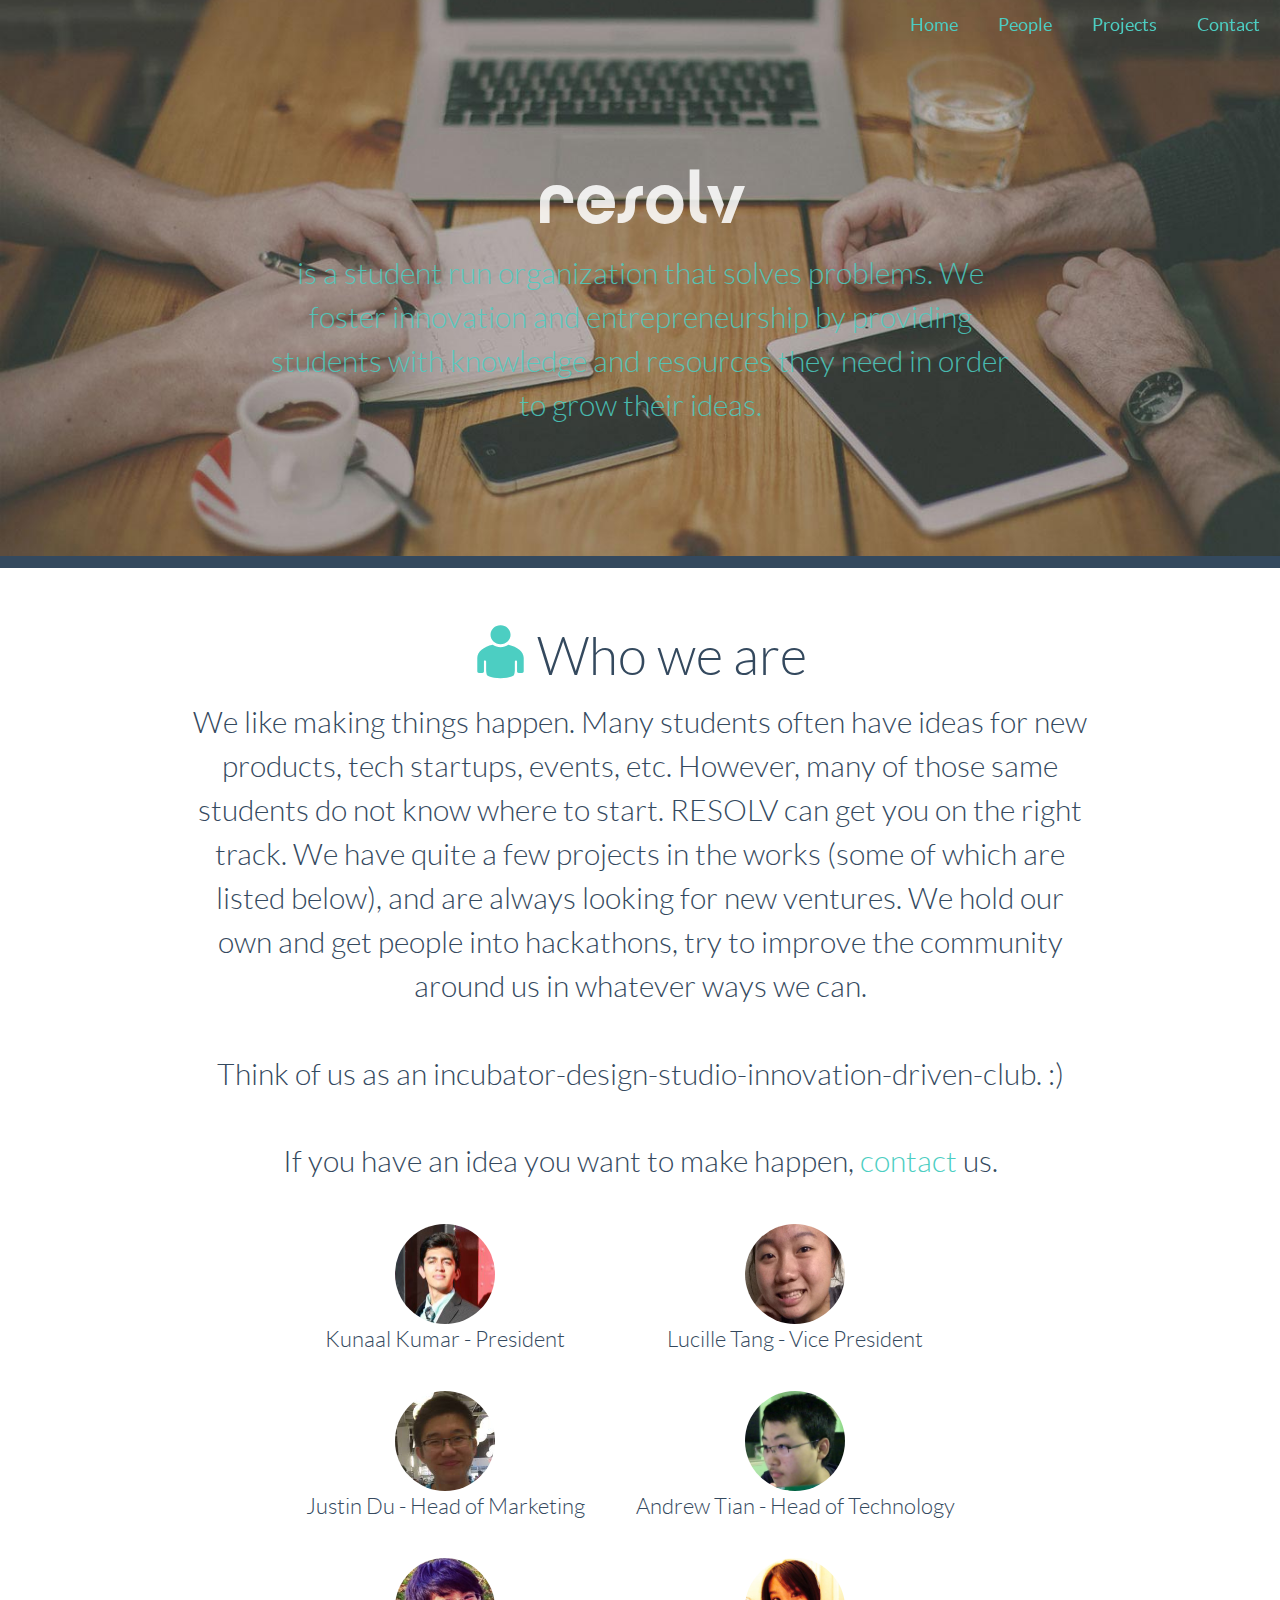
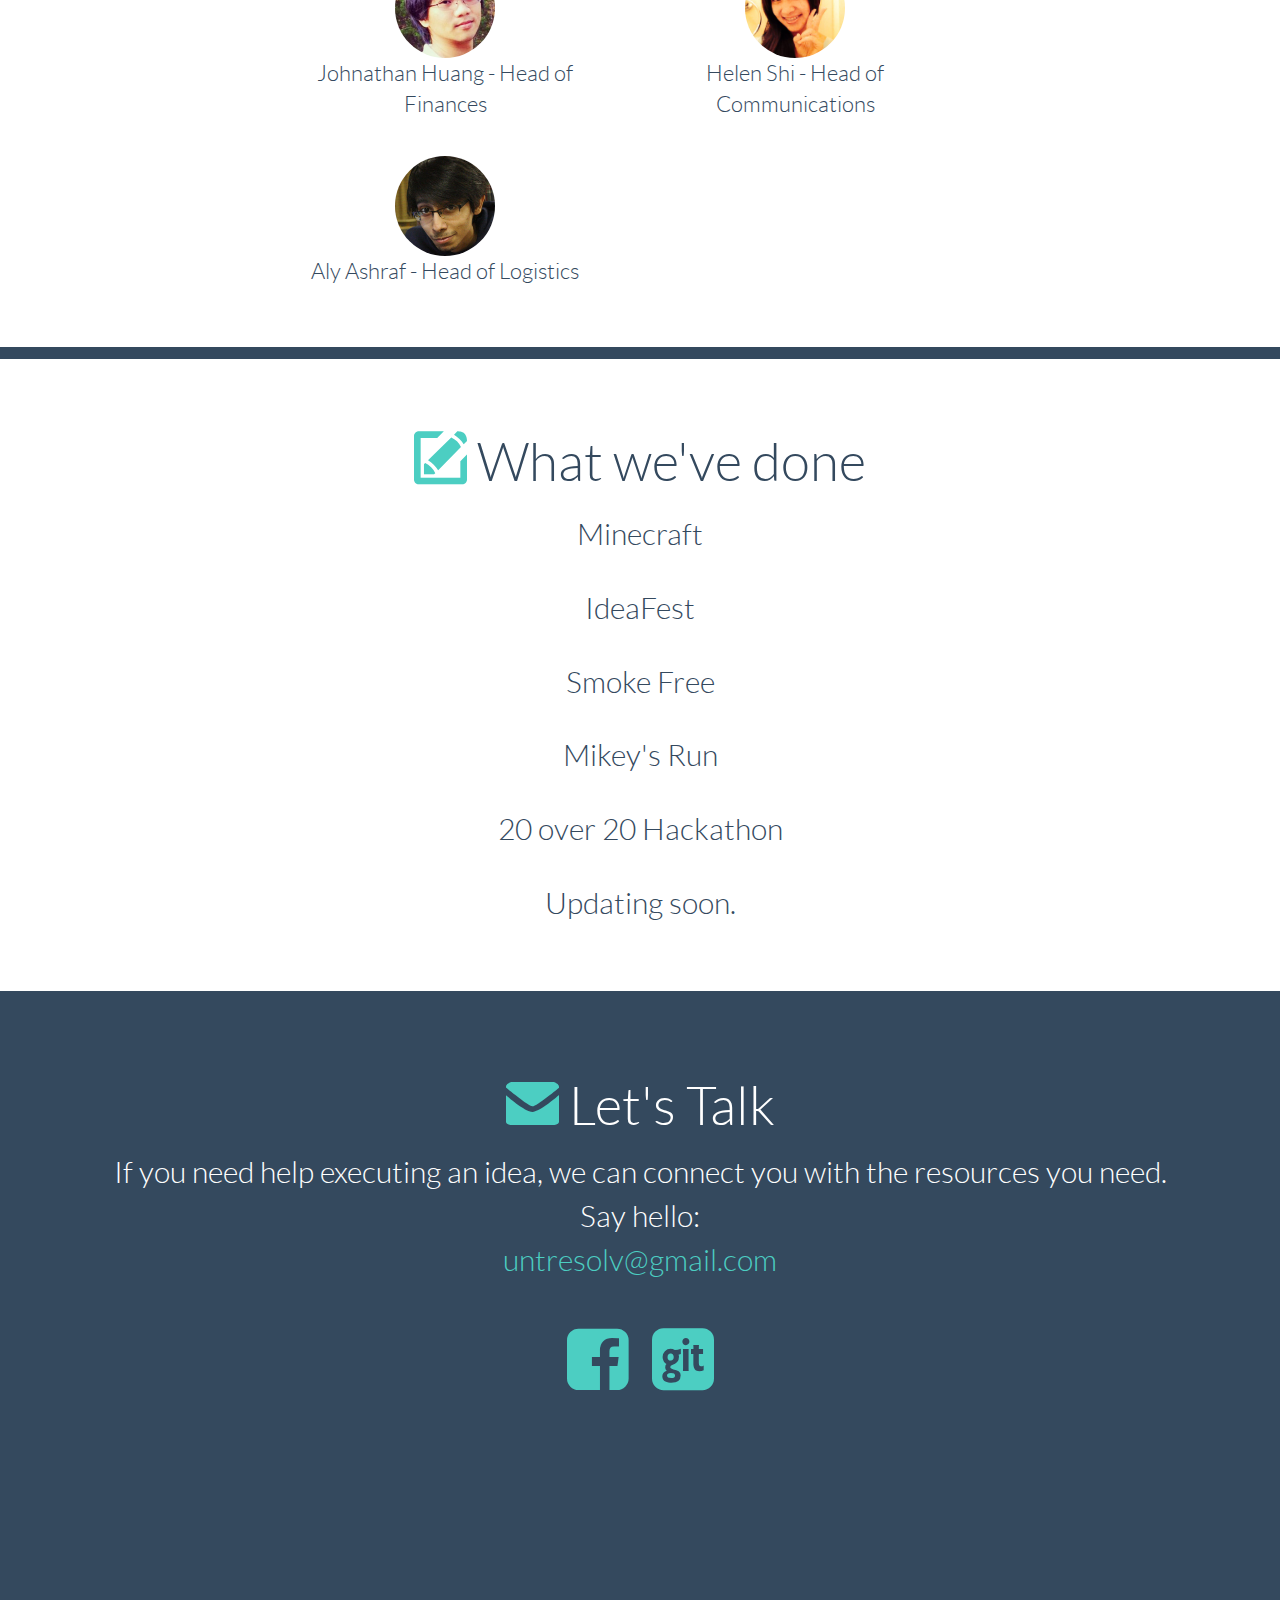
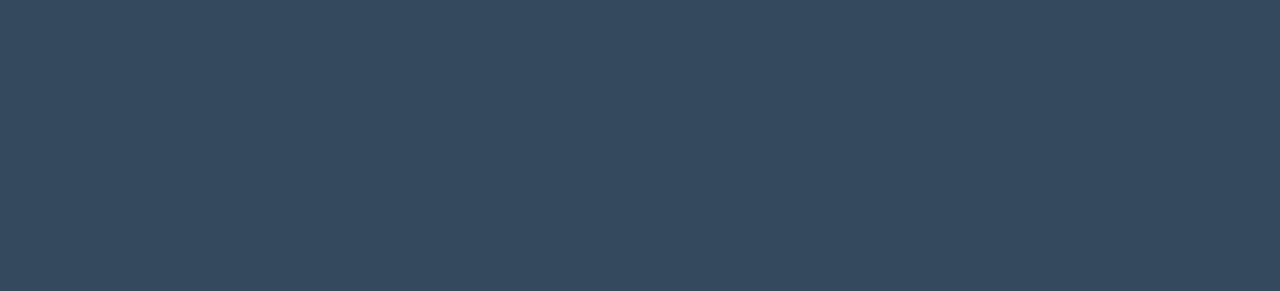
==== commit 141df977: "Chaned President Profile Picture and Caption" ====
--- a/index.html
+++ b/index.html
@@ -57,8 +57,8 @@
                     </p>
                     <div class='profiles'>
                         <div class="profile">
-                           <div class="circular"><img src="images/profiles/brandon.jpg" alt="" /></div>
-                            <p class='lead person'>Brandon Truong - President</p> 
+                           <div class="circular"><img src="images/profiles/kunaal.jpg" alt="" /></div>
+                            <p class='lead person'>Kunaal Kumar - President</p> 
                         </div>
                         <div class="profile">
                             <div class="circular"><img src="images/profiles/lucille.jpg" alt="" /></div>
